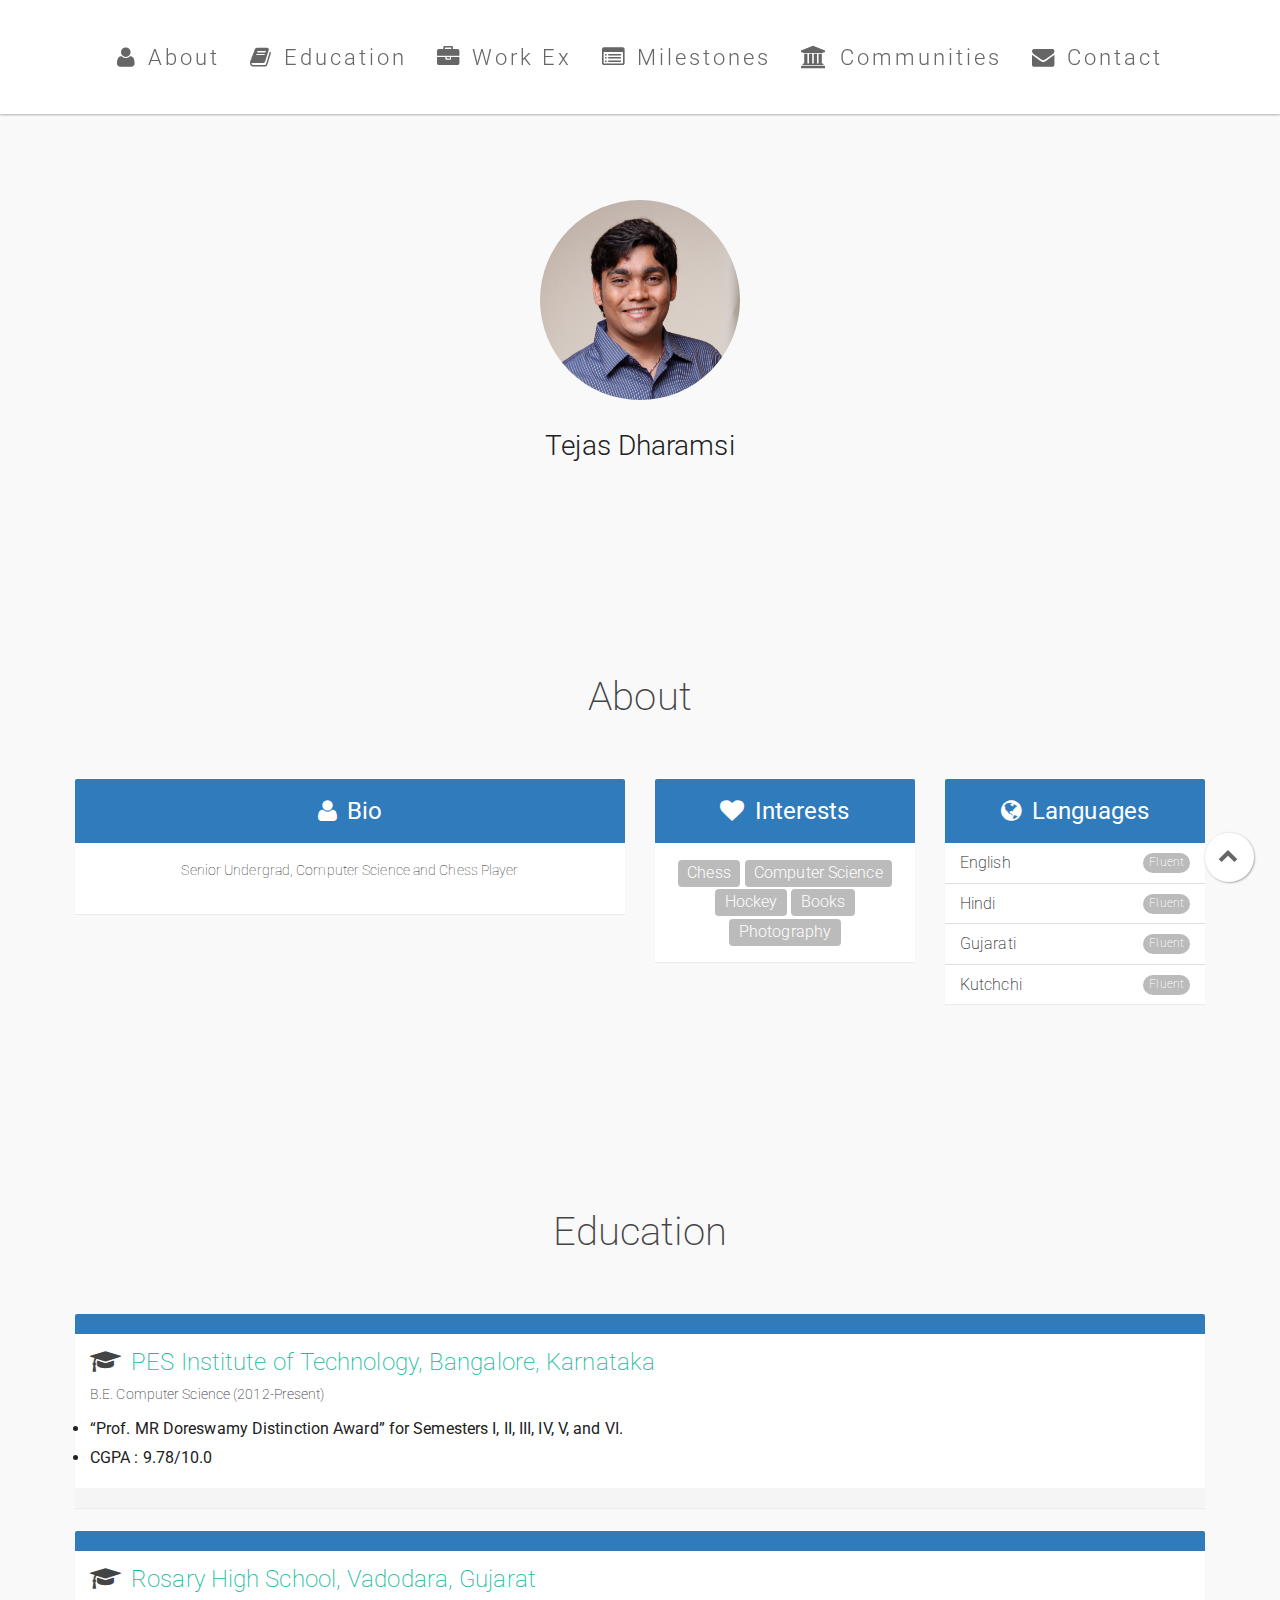
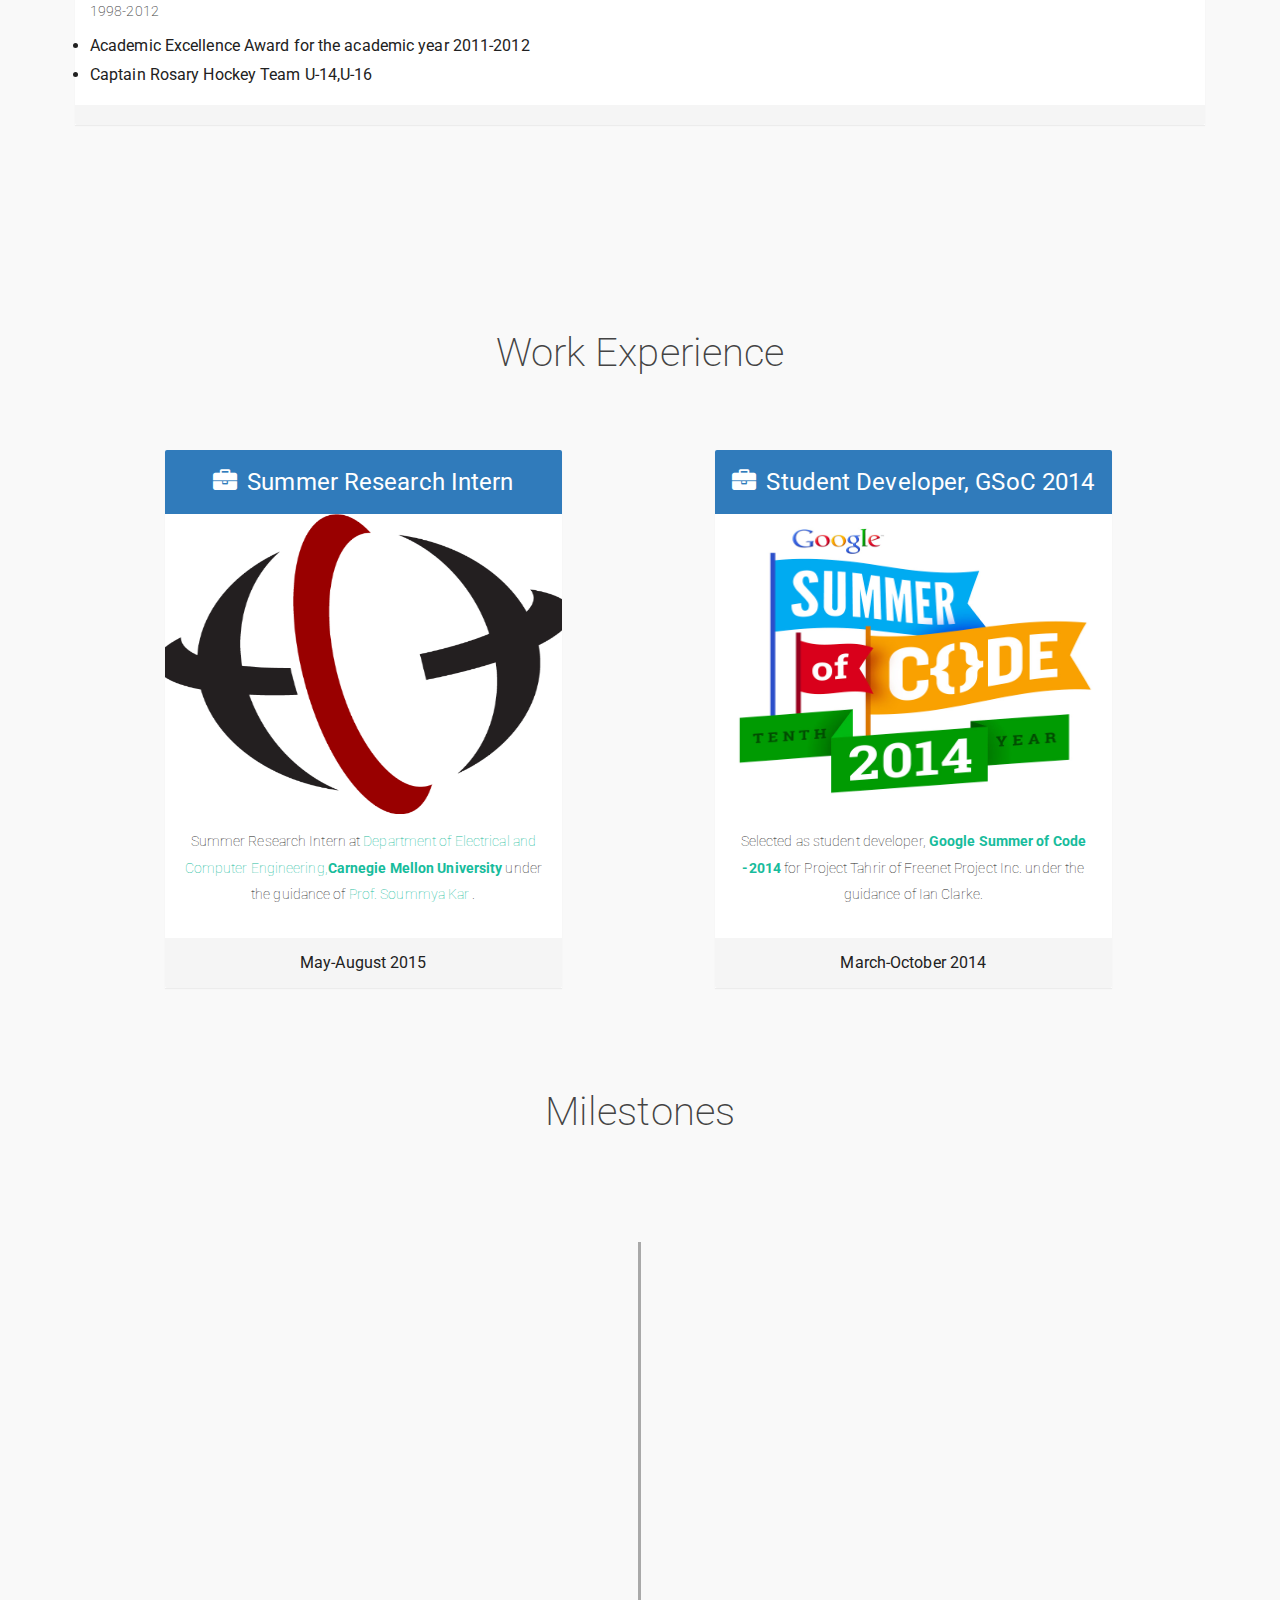
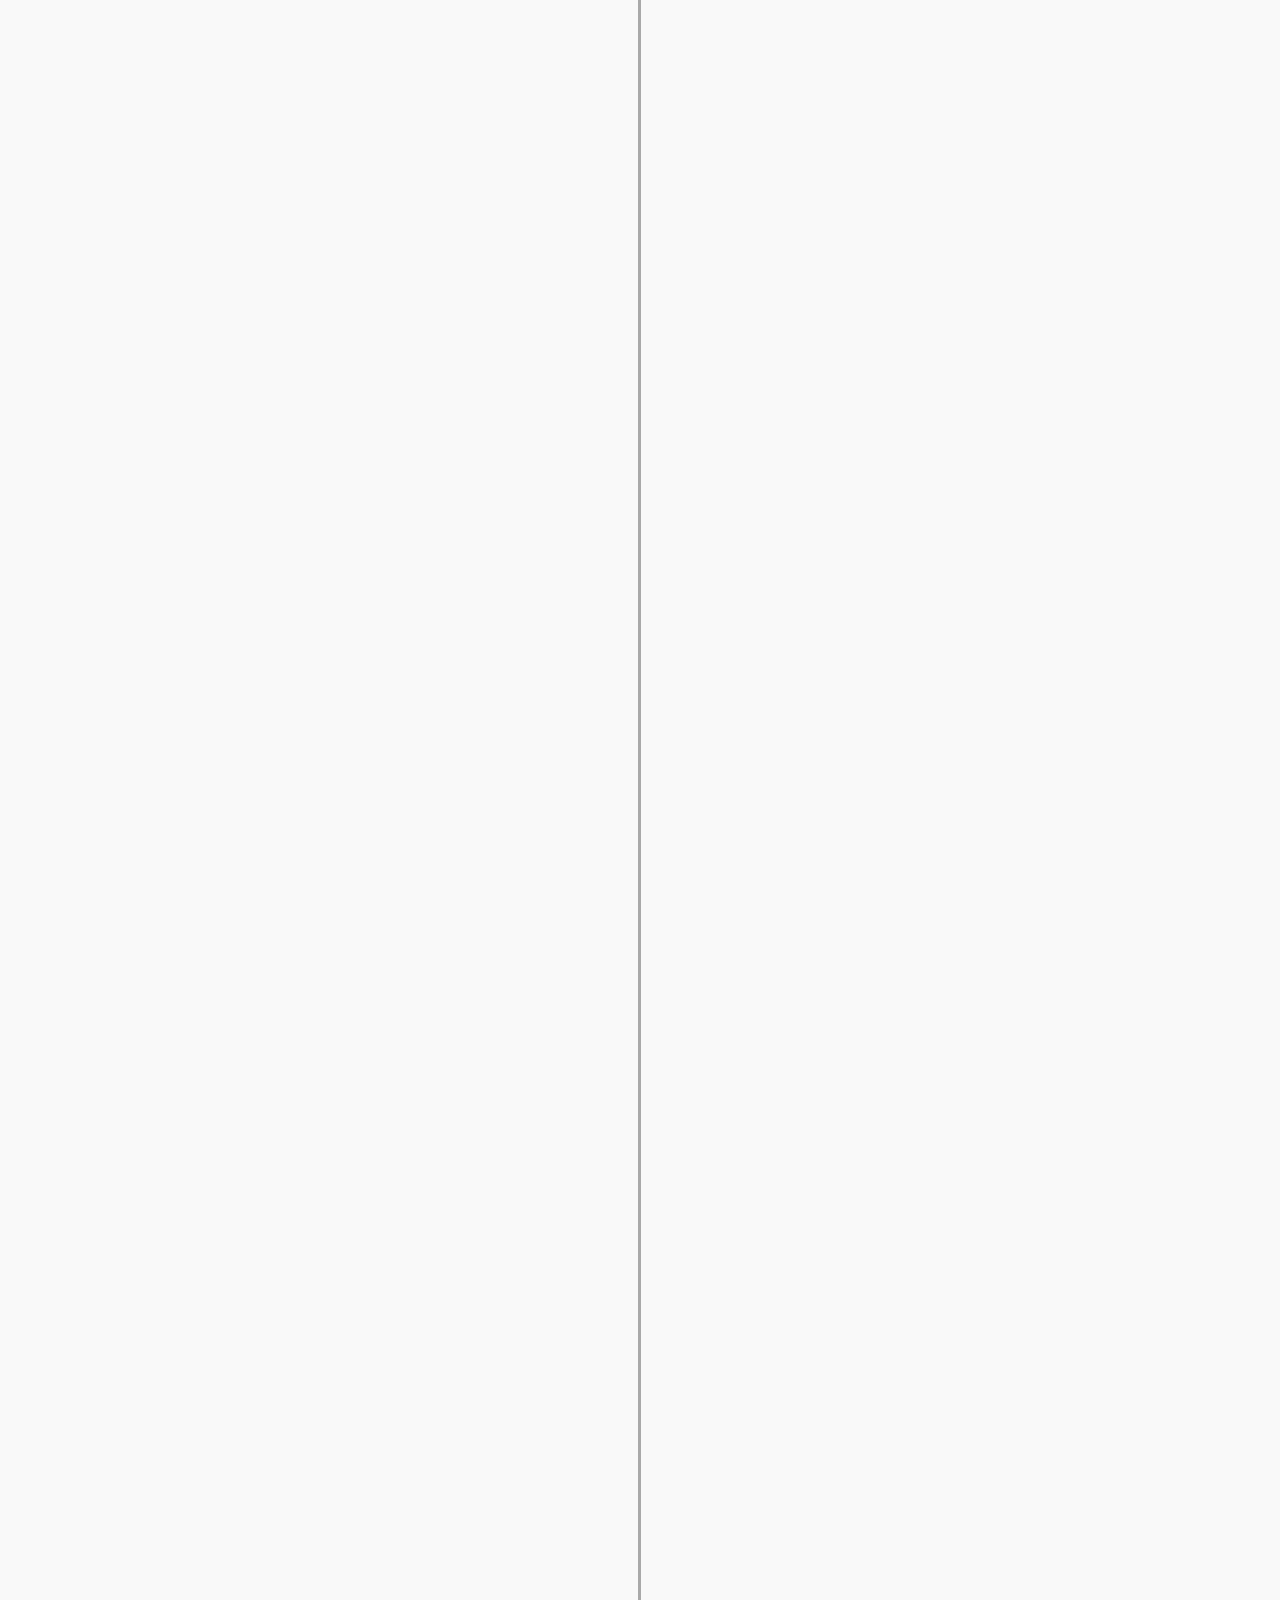
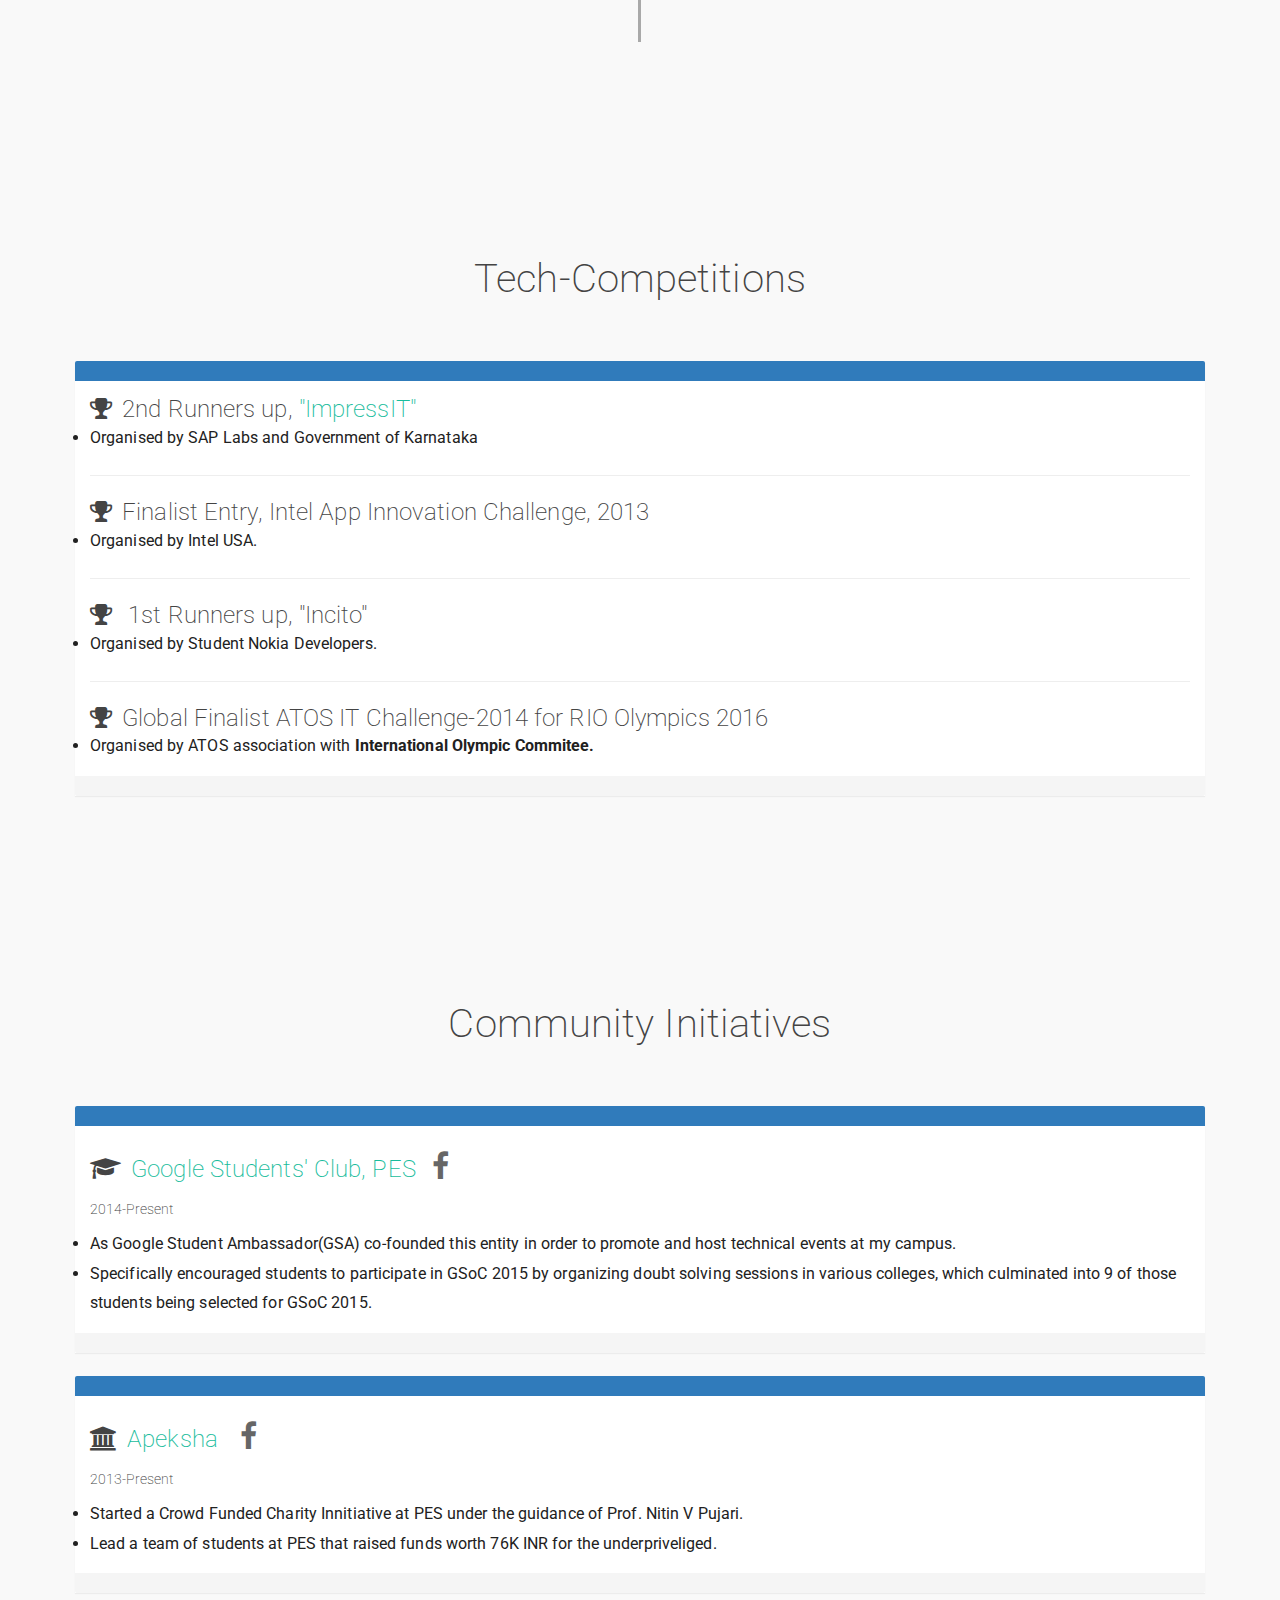
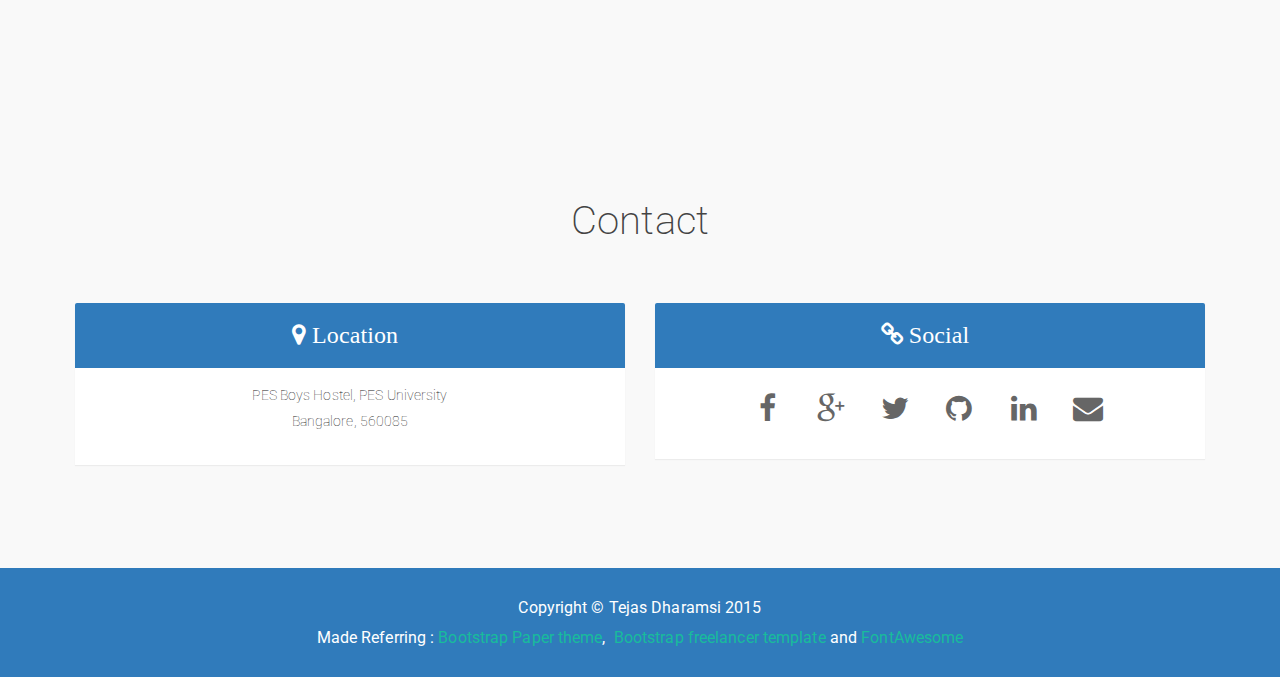
==== index.html @ eebc5417 "update" ====
<!DOCTYPE html>
<html lang="en">

    <head>

        <meta charset="utf-8">
        <meta http-equiv="X-UA-Compatible" content="IE=edge">
        <meta name="viewport" content="width=device-width, initial-scale=1">
        <meta name="description" content="Personal Website">
        <meta name="author" content="Tejas Dharamsi">

        <title>Tejas Dharamsi</title>

        <link href="css/bootstrap.min.css" rel="stylesheet">

        <!-- Custom CSS -->
        <link href="css/resumee.css" rel="stylesheet">
        <link href="css/circle.css" rel="stylesheet">
        <link href="css/style.css" rel="stylesheet">

        <!-- Custom Fonts -->
        <link href="font-awesome/css/font-awesome.min.css" rel="stylesheet" type="text/css">

        <script src="js/modernizr.js"></script> <!-- Modernizr -->
        <style>
        img:hover{
        border: #0088ff solid 2px;
        }
        
        </style>

    </head>

    <body id="page-top" class="index">

        <!-- Navigation -->
        <nav class="navbar navbar-default navbar-fixed-top center">
            <div class="container" >
                <!-- Brand and toggle get grouped for better mobile display -->
                <div class="navbar-header page-scroll">
                    <a class="navbar-brand hidden-lg hidden-md hidden-sm" href="#page-top">Tejas Dharamsi</a>
                    <button type="button" class="navbar-toggle" data-toggle="collapse" data-target="#bs-example-navbar-collapse-1">
                        <span class="sr-only">Toggle navigation</span>
                        <span class="icon-bar"></span>
                        <span class="icon-bar"></span>
                        <span class="icon-bar"></span>
                    </button>
                </div>

                <!-- Collect the nav links, forms, and other content for toggling -->
                <div class="collapse navbar-collapse" id="bs-example-navbar-collapse-1">
                    <ul class="nav navbar-nav ">
                        <li class="hidden">
                            <a href="#page-top"></a>
                        </li>
                        <li class="page-scroll">
                            <a href="#about"><i class="fa fa-user"></i>About</a>
                        </li>
                        <li class="page-scroll">
                            <a href="#education"><i class="fa fa-book"></i>Education</a>
                        </li>
                        <li class="page-scroll">
                            <a href="#portfolio"><i class="fa fa-briefcase"></i>Work Ex</a>
                        </li>
                        <li class="page-scroll">
                            <a href="#experience"><i class="fa fa-list-alt"></i>Milestones</a>
                        </li>
                        <li class="page-scroll">
                            <a href="#com"><i class="fa fa-university"></i>Communities</a>
                        </li>
                        <li class="page-scroll">
                            <a href="#contact"><i class="fa fa-envelope"></i>Contact</a>
                        </li>
                    </ul>
                </div>
                <!-- /.navbar-collapse -->
            </div>
            <!-- /.container-fluid -->
        </nav>

        <!-- Header -->
        <header>
            <div class="container">
                <div class="row">
                    <div class="col-lg-12">
                        <img class="img-responsive circular"   src="img/tejas.jpg" alt="">
                        <div class="intro-text">
                            <span class="skills">Tejas Dharamsi</span>
                        </div>
                        <!--<a href="#" class="btn btn-success"><i class="fa fa-download"></i>   Download CV</a>-->

                    </div>
                </div>
            </div>
        </header>


        <!-- About Section -->
        <section class="grey" id="about">
            <div class="container">
                <div class="row">
                    <div class="col-lg-12 text-center">
                        <h3> About</h3>
                        <hr class="points"/>
                    </div>
                </div>
                <div class="row">
                    <div class="col-lg-6 col-md-6 col-sm-6 col-xs-12 text-center">
                        <div class="panel panel-standard">
                            <div class="panel-heading">
                                <i class="fa fa-user"></i>Bio
                            </div>
                            <div class="panel-body">
                                <p>Senior Undergrad, Computer Science and Chess Player</p>
                            </div>

                        </div>
                    </div>
                    <div class="col-lg-3 col-md-6 col-sm-6 col-xs-12 text-center">
                        <div class="panel panel-standard">
                            <div class="panel-heading">
                                <i class="fa fa-heart"></i>Interests
                            </div>
                            <div class="panel-body">
                                <span class="label label-default">Chess</span>
                                <span class="label label-default">Computer Science</span>
                                <span class="label label-default">Hockey</span>
                                <span class="label label-default">Books</span>
                                <span class="label label-default">Photography</span>
                            </div>
                        </div>
                    </div>
                    <div class="col-lg-3 col-md-6 col-sm-6 col-xs-12">
                        <div class="panel panel-standard">
                            <div class="panel-heading text-center">
                                <i class="fa fa-globe"></i>Languages
                            </div>
                            <ul class="list-group">
                                <li class="list-group-item">
                                    <span >English</span>
                                    <span class="badge">Fluent</span>
                                </li>
                                <li class="list-group-item">
                                    <span >Hindi</span>
                                    <span class="badge">Fluent</span>

                                </li>
                                <li class="list-group-item">
                                    <span >Gujarati</span>
                                    <span class="badge">Fluent</span>

                                </li>
                                <li class="list-group-item">
                                    <span >Kutchchi</span>
                                    <span class="badge">Fluent</span>

                                </li>
                            </ul>
                        </div>


                    </div>
                </div>
            </div>
        </section>

        <section class="grey" id="education">
            <div class="container">
                <div class="row">
                    <div class="col-lg-12 text-center">
                        <h3> Education</h3>
                        <hr class="points"/>
                    </div>
                </div>
                <div class="row">
                    <div class="col-lg-12 ">
                        <div class="panel panel-standard">
                            <div class="panel-heading">
                            </div>
                            <div class="panel-body">
                                <h2><i class="fa fa-graduation-cap"></i><a href="pes.edu">PES Institute of Technology, Bangalore, Karnataka</a></h2>
                                <h6>B.E. Computer Science (2012-Present)</h6>
                                <li>“Prof. MR Doreswamy Distinction Award” for Semesters I, II, III, IV, V, and VI.</li>

                                <li>CGPA : 9.78/10.0</l1>

                            </div>
                            <div class="panel-footer">
                                
                            </div>
                
                        </div>
                        <div class="panel panel-standard">
                            <div class="panel-heading">
                            </div>
                            <div class="panel-body">
                                <h2><i class="fa fa-graduation-cap"></i><a>Rosary High School, Vadodara, Gujarat</a></h2>
                                <h6>1998-2012</h6>
                                <li>Academic Excellence Award for the academic year 2011-2012</li>
                                <li>Captain Rosary Hockey Team U-14,U-16</li>
                            </div>
                            <div class="panel-footer">
                                
                            </div>
                        </div>
                        
                    </div>
                </div>
            </div>
        </section>

        <section id="portfolio" class="grey">
            <div class="container">
                <div class="row">
                    <div class="col-lg-12 text-center">
                        <h3> Work Experience</h3>
                        <hr class="points"/>
                    </div>
                </div>
                <div class="row">
                    <div class="col-lg-4 col-md-6 col-sm-6 col-xs-12 text-center" style="position:absolute;left:150px;top:2050px">
                        <div class="panel panel-standard">
                            <div class="panel-heading">
                                <i class="fa fa-briefcase icon"></i>Summer Research Intern
                            </div>
                            <a href="docs/cmu.pdf">
                            <img src="img/cmu.png" style="width:100%;height:300px;"class="img-responsive" alt=""></a>
                            <div class="panel-body">
                                <p>Summer Research Intern at <a href="https://www.ece.cmu.edu">Department of Electrical and Computer Engineering,<b>Carnegie Mellon University</a></b> under the guidance of <a href="http://users.ece.cmu.edu/~soummyak/"> Prof. Soummya Kar </a> .</p>
                            </div>
                            <div class="panel-footer">
                                May-August 2015
                            </div>
                        </div>
                    </div>
                    <div class="col-lg-4 col-md-6 col-sm-6 col-xs-12 text-center" style="position:absolute;left:700px;top:2050px">
                        <div class="panel panel-standard">
                            <div class="panel-heading">
                                <i class="fa fa-briefcase icon"></i>Student Developer, GSoC 2014
                            </div>
                            <a href="https://www.google-melange.com/gsoc/org2/google/gsoc2014/freenet">
                            <img src="img/gsoc.jpg" style="width:100%;height:300px" class="img-responsive" alt=""></a>
                            <div class="panel-body">
                                <p>Selected as student developer, <a href="https://www.google-melange.com"><b>Google Summer of Code -2014</b></a> for Project Tahrir of Freenet Project Inc. under the guidance of Ian Clarke.</p>
                            </div>
                            <div class="panel-footer">
                                March-October 2014
                            </div>

                        </div>
                    </div>
                    
                </div>
            </div>
        </section>
        <br><br><br><br><br><br><br>
        <br><br><br><br><br><br><br><br><br>

        <!-- Portfolio Grid Section -->
        <section id="experience" >
            <div class="container">

                <div class="row">
                    <div class="col-lg-12 text-center">
                        <h3> Milestones</h3>
                        <hr class="points"/>
                    </div>
                </div>
                <div class="row">
                    <div id="cd-timeline"  class="cd-container grey">
                        <div class="cd-timeline-block">
                            <div class="cd-timeline-img cd-img">
                                <i class="fa fa-list-alt icon"></i>
                                <!--<img src="img/cd-icon-picture.svg" alt="Picture">-->
                            </div> <!-- cd-timeline-img -->

                            <div class="cd-timeline-content">
                                <h2><i class="fa fa-caret-square-o-right"></i>Born</h2>
                                <p> Son of Anita and Jay Dharamsi.
                                
                                <span class="cd-date">March 30th 1994</span>
                            </div> <!-- cd-timeline-content -->
                        </div> 
                        <div class="cd-timeline-block">
                            <div class="cd-timeline-img cd-img">
                                <i class="fa fa-list-alt icon"></i>
                            </div> <!-- cd-timeline-img -->
                            <div class="cd-timeline-content">
                                <h2><i class="fa fa-trophy"></i>First Scholarship</h2>
                                <span>Sports Authority of India</span>
                                <p>Contributions to Vadodara district and Gujarat State's Hockey (U-14 Teams)</p>
                                <span class="cd-date">Oct 30th 2007</span>
                            </div> <!-- cd-timeline-content -->
                        </div> 
                        <!-- cd-timeline-block -->
                        <div class="cd-timeline-block">
                            <div class="cd-timeline-img cd-img">
                                <i class="fa fa-list-alt icon"></i>
                            </div> <!-- cd-timeline-img -->
                            <div class="cd-timeline-content">
                                <h2><i class="fa fa-trophy"></i>Contribution to my state</h2>
                                <span>Sports Authority of Gujarat</span>
                                <p>Part of Gujarat State's <b>Guinness Book of World Record</b>(maximum number of chess players at a time) as a Master Chess Player playing 40 others simultaneously.</p>
                                <span class="cd-date">Dec 24th 2010</span>
                            </div> <!-- cd-timeline-content -->
                        </div> 
                        <div class="cd-timeline-block">
                            <div class="cd-timeline-img cd-img">
                                <i class="fa fa-list-alt icon"></i>
                            </div> <!-- cd-timeline-img -->
                            <div class="cd-timeline-content">
                                <h2><i class="fa fa-trophy"></i>Academic Excellence Award</h2>
                                <span>Rosary High School, Vadodara, Gujarat</span>
                                <p>Gujarat State High Secondary Education Board: 12th Grade Examinations result :99.87 Percentile</p>
                                <span class="cd-date">Nov 12th 2012</span>
                            </div> <!-- cd-timeline-content -->
                        </div>
                        <div class="cd-timeline-block">
                            <div class="cd-timeline-img cd-img">
                                <i class="fa fa-list-alt icon"></i>
                            </div> <!-- cd-timeline-img -->
                            <div class="cd-timeline-content">
                                <a href="#portfolio"><h2><i class="fa fa-gamepad"></i>International Chess Rating</h2> </a>
                                <span>World Chess Federation -FIDE</span>
                                <p> Become International rated chess <a href="http://ratings.fide.com/card.phtml?event=25046985">player</a> affiliated with World Chess Federation -FIDE</p>
                                <span class="cd-date">Aug 1st 2013</span>
                            </div> <!-- cd-timeline-content -->
                        </div> 
                        <div class="cd-timeline-block">
                            <div class="cd-timeline-img cd-img">
                                <i class="fa fa-list-alt icon"></i>
                            </div> <!-- cd-timeline-img -->
                            <div class="cd-timeline-content">
                                <a href="#portfolio"><h2><i class="fa fa-google"></i><a>Google Summer of Code-2014</a> <i class="fa fa-angle-double-up"></i></h2> </a>
                                <span>Google Open Source</span>
                                
                                <span class="cd-date">Mar-Oct 2014</span>
                            </div> <!-- cd-timeline-content -->
                        </div> 
                        <div class="cd-timeline-block">
                            <div class="cd-timeline-img cd-img">
                                <i class="fa fa-list-alt icon"></i>
                            </div> <!-- cd-timeline-img -->
                            <div class="cd-timeline-content">
                                <h2><i class="fa fa-google"></i>Google Student Ambassador</i></h2> 
                                <span>Google India</span>
                                <p> Inducted into Google Student Ambassador Program- India</p>
                                <span class="cd-date">Aug 2014- Present</span>
                            </div> <!-- cd-timeline-content -->
                        </div>
                        <div class="cd-timeline-block">
                            <div class="cd-timeline-img cd-img">
                                <i class="fa fa-list-alt icon"></i>
                            </div> <!-- cd-timeline-img -->
                            <div class="cd-timeline-content">
                                <h2><i class="fa fa-google"></i>GSoC ReUnion 2014</i></h2> 
                                <span></span>
                                <p> Invited by Google Open Source for GSoC ReUnion, 10th aniversary celebration of Google Summer of Code  held in California, USA. </p>
                                <span class="cd-date">October 2014</span>
                            </div> <!-- cd-timeline-content -->
                        </div><!-- cd-timeline-block -->
                        <div class="cd-timeline-block">
                            <div class="cd-timeline-img cd-img">
                                <i class="fa fa-list-alt icon"></i>
                            </div> <!-- cd-timeline-img -->
                            <div class="cd-timeline-content">
                                <a href="#portfolio"><h2><i class="fa fa-university"></i><a>Summer Research Intern </a><i class="fa fa-angle-double-up"></i></h2> </a>
                                <span>Carnegie Mellon Univeristy</span>
                                
                                <span class="cd-date">May-Aug 2015</span>
                            </div> <!-- cd-timeline-content -->
                        </div>  <!-- cd-timeline-block -->
                    </div>
                </div>
            </div>
        </section> <!-- cd-timeline -->


        
        <section class="grey" id="com">
            <div class="container">
                <div class="row">
                    <div class="col-lg-12 text-center">
                        <h3> Tech-Competitions</h3>
                        <hr class="points"/>
                    </div>
                </div>
                <div class="row">
                    <div class="col-lg-12 ">
                        <div class="panel panel-standard">
                            <div class="panel-heading">
                            </div>
                            <div class="panel-body">
                                <span><h2><i class="fa fa-trophy"></i>2nd Runners up, <a href="http://www.bangaloreite.biz/ImpressIT/news.php">"ImpressIT"</a></h2><li> Organised by SAP Labs and Government of Karnataka </li></span><hr>

                                <span><h2><i class="fa fa-trophy"></i>Finalist Entry, Intel App Innovation Challenge, 2013</h2><li>  Organised by Intel USA.</span><hr>

                                <span><h2><i class="fa fa-trophy"> </i> 1st Runners up, "Incito"</h2><li>Organised by Student Nokia Developers.</li></span><hr>

                                <span><h2><i class="fa fa-trophy"></i>Global Finalist ATOS IT Challenge-2014 for RIO Olympics 2016</h2> <li>Organised by ATOS association with <b>International Olympic Commitee.</b> </li></span>


                            </div>
                            <div class="panel-footer">
                                
                            </div>
                
                        
                    </div>
                </div>
            </div>
        </section>
        <!--Skill Section-->
        

        <!--Education Section-->
        

        <section class="grey" id="com">
            <div class="container">
                <div class="row">
                    <div class="col-lg-12 text-center">
                        <h3> Community Initiatives</h3>
                        <hr class="points"/>
                    </div>
                </div>
                <div class="row">
                    <div class="col-lg-12 ">
                        <div class="panel panel-standard">
                            <div class="panel-heading">
                            </div>
                            <div class="panel-body">
                                <h2 style="display:inline;"><i class="fa fa-graduation-cap"></i><a href="docs/gsa.pdf">Google Students' Club, PES</a><a href="https://www.facebook.com/Google-Students-Club-PES-909546275726271/?fref=ts" class="btn-social btn-default"><i class="fa fa-facebook"></i></a></h2>
                                <h6>2014-Present</h6>
                                <li>As Google Student Ambassador(GSA) co-founded this entity in order to promote and host technical events at my campus.</li>

                                <li>Specifically encouraged students to participate in GSoC 2015 by organizing doubt solving sessions in various colleges, which culminated into 9 of those students being selected for GSoC 2015. </l1>

                            </div>
                            <div class="panel-footer">
                                
                            </div>
                
                        </div>
                        <div class="panel panel-standard">
                            <div class="panel-heading">
                            </div>
                            <div class="panel-body">
                                <h2 style="display:inline;"><i class="fa fa-university"></i><a href="docs/ap.pdf">Apeksha </a><a href="https://www.facebook.com/ApekshaPesit/?fref=ts" class="btn-social btn-default"><i class="fa fa-facebook"></i></a></h2>
                                <h6>2013-Present</h6>
                                <li>Started a Crowd Funded Charity Innitiative at PES under the guidance of Prof. Nitin V Pujari.</li>
                                <li>Lead a team of students at PES that raised funds worth 76K INR for the underpriveliged.</li>
                                
                            </div>
                            <div class="panel-footer">
                                
                            </div>
                            
                        </div>
                        
                    </div>
                </div>
            </div>
        </section>


        <!-- Contact Section -->
        <section id="contact">
            <div class="container">
                <div class="row">
                    <div class="col-lg-12 text-center">
                        <h3> Contact</h3>
                        <hr class="points"/>
                    </div>
                </div>
                <div class="row">
                    <div class="col-lg-6 col-md-6 text-center">
                        <div class="panel panel-standard text-center">
                            <div class="panel-heading">
                                <i class="fa fa-map-marker "> Location</i>
                            </div>
                            <div class="panel-body">
                                <p>PES Boys Hostel, PES University<br>Bangalore, 560085</p>
                            </div>
                        </div>
                    </div>
                    <div class="col-lg-6 col-md-6  text-center">
                        <div class="panel panel-standard">
                            <div class="panel-heading">
                                <i class="fa fa-chain "> Social</i>
                            </div>
                            <div class="panel-body ">
                                <ul class="list-inline">
                                    <li><a href="https://www.facebook.com/tejasdharamsi" class="btn-social btn-default"><i class="fa fa-facebook"></i></a></li>
                                    <li><a href="https://plus.google.com/+TejasDharamsi/" class="btn-social btn-default"><i class="fa fa-google-plus"></i></a></li>
                                    <li><a href="https://twitter.com/DharamsiTejas" class="btn-social btn-default"><i class="fa fa-twitter"></i></a></li>
                                    <li><a href="https://github.com/Dharamsitejas" class="btn-social btn-default"><i class="fa fa-github"></i></a></li>
                                    <li><a href="https://in.linkedin.com/in/tejasdharamsi" class="btn-social btn-default"><i class="fa fa-linkedin"></i></a></li>
                                    <li><a href="mailto:tejas.dharamsi@gmail.com" class="btn-social btn-default"><i class="fa fa-envelope"></i></a></li>
                                </ul>
                            </div>
                        </div>
                    </div>
                </div>
            </div>
        </section>

        <!-- Footer -->
        <footer class="text-center">
            <div class="footer-below">
                <div class="container">
                    <div class="row">
                        <div class="col-lg-12">
                            Copyright &copy; Tejas Dharamsi 2015
                        </div>
                        <div>
                            Made Referring : <a href="http://bootswatch.com/paper/">Bootstrap Paper theme</a>, &nbsp;<a href="http://startbootstrap.com/template-overviews/freelancer/">Bootstrap freelancer template</a> and <a href="http://fontawesome.io/">FontAwesome</a> 
                    </div>
                </div>
            </div>
        </footer>

        <!-- Scroll to Top Button -->
        <div class="scroll-top page-scroll">
            <a class="btn btn-default" href="#page-top">
                <i style="margin-left: -3px;margin-top: 6px;" class="fa fa-chevron-up"></i>
            </a>
        </div>


        <!-- jQuery -->
        <script src="js/jquery.js"></script>

        <!-- Bootstrap Core JavaScript -->
        <script src="js/bootstrap.min.js"></script>

        <!-- Plugin JavaScript -->
        <script src="js/jquery.easing.min.js"></script>
        <script src="js/classie.js"></script>
        <script src="js/cbpAnimatedHeader.js"></script>

        <!-- Contact Form JavaScript -->
        <script src="js/jqBootstrapValidation.js"></script>
        <script src="js/contact_me.js"></script>

        <!-- Custom Theme JavaScript -->
        <script src="js/resume.js"></script>
        <script src="js/main.js"></script> <!-- Resource jQuery -->
        <script>
            $(function () {
                $('progress').each(function () {
                    var max = $(this).val();
                    $(this).val(0).animate({value: max}, {duration: 2000, easing: 'easeOutCirc'});
                });
            });
        </script>
    </body>

</html>
---- css/resumee.css ----
/*!
 * Start Bootstrap - Freelancer Bootstrap Theme (http://pointstbootstrap.com)
 * Code licensed under the Apache License v2.0.
 * For details, see http://www.apache.org/licenses/LICENSE-2.0.
 */

body {
    overflow-x: hidden;
    font-family: "Roboto",FontAwesome;
    background: #f9f9f9;
    color: #212121;
    font-size: 16px;
}
.center{
    float: none;
    margin: auto;
}
p {
    font-size: 18px;
    font-weight: 100;
}

p.small {
    font-size: 16px;
}

a,
a:hover,
a:focus,
a:active,
a.active {
    outline: 0;
    color: #18bc9c;
}

h1,
h2,
h3,
h4,
h5,
h6 {
    font-family: "Roboto",FontAwesome;
    font-weight: 200;
}

section h3 {
    font-size: 40px;
}
.container{
    margin-right:auto;
    margin-left:auto;
    padding-left:20px;
    padding-right:20px
}
hr.points {
    margin: 30px auto 30px;
    padding: 0;
    max-width: 250px;
    border: none;
    /*border-top: solid 1px #212121;*/
    text-align: center;
}

hr.points:after {
    content: "•••";
    display: inline-block;
    position: relative;
    top: -1em;
    padding:0 0.5em 0 0.5em;
    font-family: FontAwesome;
    color: #212121;
    font-size: 1.5em;
}

hr.points.light {
    /*border-color: #fff;*/
}

hr.points.light:after {
    color: #fff;
    background-color: #307bbb;
}

hr.points.primary {
    border-color: #2c3e50;
}

hr.points.primary:after {
    color: #2c3e50;
    background-color: #fff;
}

.img-centered {
    margin: 0 auto;
}

header {
    text-align: center;
    color: #212121;
    /*background: #307bbb;*/
    background:  #f9f9f9;
}

header .container {
    padding-top: 100px;
    padding-bottom: 50px;
}

header img {
    display: block;
    margin: 0 auto 20px;
}

header .intro-text .name {
    display: block;
    text-transform: uppercase;
    font-family: "Roboto";
    font-size: 2em;
    font-weight: 700;
}

header .intro-text .skills {
    font-size: 1.25em;
    font-weight: 300;
    color: #212121;
}

@media(min-width:768px) {
    header .container {
        padding-top: 200px;
        padding-bottom: 100px;
    }

    header .intro-text .name {
        font-size: 4.75em;
    }

    header .intro-text .skills {
        font-size: 1.75em;
    }
}

@media(min-width:768px) {
    .navbar-fixed-top {
        padding: 25px 0;
        -webkit-transition: padding .3s;
        -moz-transition: padding .3s;
        transition: padding .3s;
    }

    .navbar-fixed-top .navbar-brand {
        font-size: 2em;
        -webkit-transition: all .3s;
        -moz-transition: all .3s;
        transition: all .3s;
    }

    .navbar-fixed-top.navbar-shrink {
        padding: 10px 0;
    }

    .navbar-fixed-top.navbar-shrink .navbar-brand {
        font-size: 1.5em;
    }
}

.navbar {
    /*text-transform: uppercase;*/
    font-family: "Roboto",FontAwesome;
    font-size: 1.4em;
    font-weight: 300;
    border-bottom: 1px solid black;

}

.navbar a:focus {
    outline: 0;
}

.navbar .navbar-nav {
    letter-spacing: 3px;
}

.navbar .navbar-nav li a:focus {
    outline: 0;
}

.navbar-default,
.navbar-inverse {
    border: 0;
}

.navbar-nav {
    margin: 10.25px -15px;
}
.navbar-nav > li > a {
    padding-top: 10px;
    padding-bottom: 10px;
    line-height: 23px;
}
@media (max-width: 767px) {
    .navbar-nav .open .dropdown-menu {
        position: static;
        float: none;
        width: auto;
        margin-top: 0;
        background-color: transparent;
        border: 0;
        -webkit-box-shadow: none;
        box-shadow: none;
    }
    .navbar-nav .open .dropdown-menu > li > a,
    .navbar-nav .open .dropdown-menu .dropdown-header {
        padding: 5px 15px 5px 25px;
    }
    .navbar-nav .open .dropdown-menu > li > a {
        line-height: 23px;
    }
    .navbar-nav .open .dropdown-menu > li > a:hover,
    .navbar-nav .open .dropdown-menu > li > a:focus {
        background-image: none;
    }
}
@media (min-width: 768px) {
    .navbar-nav {
        float: left;
        margin: 0;
    }
    .navbar-nav > li {
        float: left;
    }
    .navbar-nav > li > a {
        padding-top: 20.5px;
        padding-bottom: 20.5px;
    }
}

section {
    padding: 80px 0;
}

section h2 {
    margin: 0;
    /* font-size: 3em; */
}

section.grey {
    color: #212121;
    background:  #f9f9f9
}
section.success {
    color: #fff;
    background: #307bbb;
}

@media(max-width:767px) {
    section {
        padding: 75px 0;
    }

    section.first {
        padding-top: 75px;
    }
}

#cd-timeline .portfolio-item {
    right: 0;
    margin: 0 0 15px;
}

#cd-timeline .portfolio-item .portfolio-link {
    display: block;
    position: relative;
    margin: 0 auto;
    max-width: 400px;
}

#cd-timeline .portfolio-item .portfolio-link .caption {
    position: absolute;
    width: 100%;
    height: 100%;
    opacity: 0;
    background: rgba(24,188,156,.9);
    -webkit-transition: all ease .5s;
    -moz-transition: all ease .5s;
    transition: all ease .5s;
}

#cd-timeline .portfolio-item .portfolio-link .caption:hover {
    opacity: 1;
}

#cd-timeline .portfolio-item .portfolio-link .caption .caption-content {
    position: absolute;
    top: 50%;
    width: 100%;
    height: 20px;
    margin-top: -12px;
    text-align: center;
    font-size: 20px;
    color: #fff;
}

#cd-timeline .portfolio-item .portfolio-link .caption .caption-content i {
    margin-top: -12px;
}

#cd-timeline .portfolio-item .portfolio-link .caption .caption-content h3,
#cd-timeline .portfolio-item .portfolio-link .caption .caption-content h4 {
    margin: 0;
}

#cd-timeline * {
    z-index: 2;
}

@media(min-width:767px) {
    #cd-timeline .portfolio-item {
        margin: 0 0 30px;
    }
}
.btn-default{
    -webkit-background-size:200% 200%;
    background-size:200%;
    background-position:50%
}
.btn-default:hover,.btn-default:active:hover,.btn-default:focus{
    background-color:#307bbb;
    color: white;
}
.btn-default:active{
    background-color:red;
    background-image:-webkit-radial-gradient(circle, #307bbb 10%, #fff 11%);
    background-image:-o-radial-gradient(circle, #307bbb 10%, #fff 11%);
    background-image:radial-gradient(circle, #307bbb 10%, #fff 11%);
    background-repeat:no-repeat;
    -webkit-background-size:1000% 1000%;
    background-size:1000%;
    -webkit-box-shadow:2px 2px 2px rgba(0,0,0,0.3);
    box-shadow:2px 2px 2px rgba(0,0,0,0.3)
}
.btn-social {
    display: inline-block;
    width: 50px;
    height: 50px;
    padding-left: 10px;
    padding-top: 3px;
    border-radius: 100%;
    border : transparent;
    text-align: center;
    font-size: 30px;
    line-height: 45px;
}

.btn:focus,
.btn:active,
.btn.active {
    outline: 0;
}
footer {
    color: #fff;
}

footer h3 {
    margin-bottom: 30px;
}

footer .footer-above {
    padding-top: 50px;
    background-color: #307bbb;
}

footer .footer-col {
    margin-bottom: 50px;
}

footer .footer-below {
    padding: 25px 0;
    background-color: #307bbb;
}



.scroll-top {
    z-index: 1049;
    position: fixed;
    right: 2%;
    bottom: 2%;
    width: 50px;
    height: 50px;
}

.scroll-top .btn {
    width: 50px;
    height: 50px;
    border-radius: 100%;
    font-size: 20px;
    line-height: 28px;
}

.scroll-top .btn:focus {
    outline: 0;
}

///Bootstrap Panel

.panel{

}
.panel .panel-heading{
    font-size: 1.5em;
}
.panel .panel-body p{
    font-size: 0.9em;
}

.panel-standard {
    border-color: #2196f3;
}
.panel-standard > .panel-heading {
    color: #ffffff;
    background-color: #307bbb;
    border-color: #307bbb;
}
.panel-standard > .panel-heading + .panel-collapse > .panel-body {
    border-top-color: #307bbb;
}
.panel-standard > .panel-heading .badge {
    color: #2196f3;
    background-color: #ffffff;
    margin-top: 10px;
}
.panel-standard > .panel-footer + .panel-collapse > .panel-body {
    border-bottom-color: #307bbb;
}
#skills span.skill {
    top: -40px;
    left: 2%;
    position: relative;
    font-size: 1em;
    font-weight: 300;
    font-family: "Roboto";
    color: #fff;
}

progress {
    background-color: #f3f3f3;
    border: 0;
    height: 2em;
    width: 100%;
}

progress::-webkit-progress-bar {
    background-color: #e0eaf0;
}

progress::-webkit-progress-value {
    background-color: #307bbb;
}

progress::-moz-progress-bar {
    background-color: #307bbb;
}

.fa{
    padding-right: 10px;
}

.label {
    font-size: 1em;
    font-family: "Roboto";
    font-weight: 300;
}
@media (min-width: 768px) {
    .navbar .navbar-nav {
        display: inline-block;
        float: none;
        vertical-align: top;
    }

    .navbar .navbar-collapse {
        text-align: center;
    }
}

.circular{
    width: 200px;
    height: 200px;
    border-radius: 150px;
    -webkit-border-radius: 150px;
    -moz-border-radius: 150px;
    /*    box-shadow: 0 0 8px rgba(0, 0, 0, .8);
        -webkit-box-shadow: 0 0 8px rgba(0, 0, 0, .8);
        -moz-box-shadow: 0 0 8px rgba(0, 0, 0, .8);*/
}
.list-group-item {
    position:relative;
    display:block;
    padding:5px 15px;
    margin-bottom:-1px;
    background-color:#ffffff;
    border:1px solid #dddddd
}
.list-group-item span{
    font-family: "Roboto";
    font-weight: 200;
}
.list-group-item>.badge{
    margin-top: 5px;
}
---- css/circle.css ----
/****************************************************************
 *
 * CSS Percentage Circle
 * Author: Andre Firchow
 *
*****************************************************************/
.rect-auto, .c100.p51 .slice, .c100.p52 .slice, .c100.p53 .slice, .c100.p54 .slice, .c100.p55 .slice, .c100.p56 .slice, .c100.p57 .slice, .c100.p58 .slice, .c100.p59 .slice, .c100.p60 .slice, .c100.p61 .slice, .c100.p62 .slice, .c100.p63 .slice, .c100.p64 .slice, .c100.p65 .slice, .c100.p66 .slice, .c100.p67 .slice, .c100.p68 .slice, .c100.p69 .slice, .c100.p70 .slice, .c100.p71 .slice, .c100.p72 .slice, .c100.p73 .slice, .c100.p74 .slice, .c100.p75 .slice, .c100.p76 .slice, .c100.p77 .slice, .c100.p78 .slice, .c100.p79 .slice, .c100.p80 .slice, .c100.p81 .slice, .c100.p82 .slice, .c100.p83 .slice, .c100.p84 .slice, .c100.p85 .slice, .c100.p86 .slice, .c100.p87 .slice, .c100.p88 .slice, .c100.p89 .slice, .c100.p90 .slice, .c100.p91 .slice, .c100.p92 .slice, .c100.p93 .slice, .c100.p94 .slice, .c100.p95 .slice, .c100.p96 .slice, .c100.p97 .slice, .c100.p98 .slice, .c100.p99 .slice, .c100.p100 .slice {
  clip: rect(auto, auto, auto, auto);
}

.pie, .c100 .bar, .c100.p51 .fill, .c100.p52 .fill, .c100.p53 .fill, .c100.p54 .fill, .c100.p55 .fill, .c100.p56 .fill, .c100.p57 .fill, .c100.p58 .fill, .c100.p59 .fill, .c100.p60 .fill, .c100.p61 .fill, .c100.p62 .fill, .c100.p63 .fill, .c100.p64 .fill, .c100.p65 .fill, .c100.p66 .fill, .c100.p67 .fill, .c100.p68 .fill, .c100.p69 .fill, .c100.p70 .fill, .c100.p71 .fill, .c100.p72 .fill, .c100.p73 .fill, .c100.p74 .fill, .c100.p75 .fill, .c100.p76 .fill, .c100.p77 .fill, .c100.p78 .fill, .c100.p79 .fill, .c100.p80 .fill, .c100.p81 .fill, .c100.p82 .fill, .c100.p83 .fill, .c100.p84 .fill, .c100.p85 .fill, .c100.p86 .fill, .c100.p87 .fill, .c100.p88 .fill, .c100.p89 .fill, .c100.p90 .fill, .c100.p91 .fill, .c100.p92 .fill, .c100.p93 .fill, .c100.p94 .fill, .c100.p95 .fill, .c100.p96 .fill, .c100.p97 .fill, .c100.p98 .fill, .c100.p99 .fill, .c100.p100 .fill {
  position: absolute;
  border: 0.08em solid #307bbb;
  width: 0.84em;
  height: 0.84em;
  clip: rect(0em, 0.5em, 1em, 0em);
  -webkit-border-radius: 50%;
  -moz-border-radius: 50%;
  -ms-border-radius: 50%;
  -o-border-radius: 50%;
  border-radius: 50%;
  -webkit-transform: rotate(0deg);
  -moz-transform: rotate(0deg);
  -ms-transform: rotate(0deg);
  -o-transform: rotate(0deg);
  transform: rotate(0deg);
}

.pie-fill, .c100.p51 .bar:after, .c100.p51 .fill, .c100.p52 .bar:after, .c100.p52 .fill, .c100.p53 .bar:after, .c100.p53 .fill, .c100.p54 .bar:after, .c100.p54 .fill, .c100.p55 .bar:after, .c100.p55 .fill, .c100.p56 .bar:after, .c100.p56 .fill, .c100.p57 .bar:after, .c100.p57 .fill, .c100.p58 .bar:after, .c100.p58 .fill, .c100.p59 .bar:after, .c100.p59 .fill, .c100.p60 .bar:after, .c100.p60 .fill, .c100.p61 .bar:after, .c100.p61 .fill, .c100.p62 .bar:after, .c100.p62 .fill, .c100.p63 .bar:after, .c100.p63 .fill, .c100.p64 .bar:after, .c100.p64 .fill, .c100.p65 .bar:after, .c100.p65 .fill, .c100.p66 .bar:after, .c100.p66 .fill, .c100.p67 .bar:after, .c100.p67 .fill, .c100.p68 .bar:after, .c100.p68 .fill, .c100.p69 .bar:after, .c100.p69 .fill, .c100.p70 .bar:after, .c100.p70 .fill, .c100.p71 .bar:after, .c100.p71 .fill, .c100.p72 .bar:after, .c100.p72 .fill, .c100.p73 .bar:after, .c100.p73 .fill, .c100.p74 .bar:after, .c100.p74 .fill, .c100.p75 .bar:after, .c100.p75 .fill, .c100.p76 .bar:after, .c100.p76 .fill, .c100.p77 .bar:after, .c100.p77 .fill, .c100.p78 .bar:after, .c100.p78 .fill, .c100.p79 .bar:after, .c100.p79 .fill, .c100.p80 .bar:after, .c100.p80 .fill, .c100.p81 .bar:after, .c100.p81 .fill, .c100.p82 .bar:after, .c100.p82 .fill, .c100.p83 .bar:after, .c100.p83 .fill, .c100.p84 .bar:after, .c100.p84 .fill, .c100.p85 .bar:after, .c100.p85 .fill, .c100.p86 .bar:after, .c100.p86 .fill, .c100.p87 .bar:after, .c100.p87 .fill, .c100.p88 .bar:after, .c100.p88 .fill, .c100.p89 .bar:after, .c100.p89 .fill, .c100.p90 .bar:after, .c100.p90 .fill, .c100.p91 .bar:after, .c100.p91 .fill, .c100.p92 .bar:after, .c100.p92 .fill, .c100.p93 .bar:after, .c100.p93 .fill, .c100.p94 .bar:after, .c100.p94 .fill, .c100.p95 .bar:after, .c100.p95 .fill, .c100.p96 .bar:after, .c100.p96 .fill, .c100.p97 .bar:after, .c100.p97 .fill, .c100.p98 .bar:after, .c100.p98 .fill, .c100.p99 .bar:after, .c100.p99 .fill, .c100.p100 .bar:after, .c100.p100 .fill {
  -webkit-transform: rotate(180deg);
  -moz-transform: rotate(180deg);
  -ms-transform: rotate(180deg);
  -o-transform: rotate(180deg);
  transform: rotate(180deg);
}

.c100 {
  position: relative;
  font-size: 120px;
  width: 1em;
  height: 1em;
  -webkit-border-radius: 50%;
  -moz-border-radius: 50%;
  -ms-border-radius: 50%;
  -o-border-radius: 50%;
  border-radius: 50%;
  float: left;
  margin: 0 0.1em 0.1em 0;
  background-color: #cccccc;
}
.c100 *, .c100 *:before, .c100 *:after {
  -webkit-box-sizing: content-box;
  -moz-box-sizing: content-box;
  box-sizing: content-box;
}
.c100.center {
  float: none;
  margin: 0 auto;
}
.c100.big {
  font-size: 240px;
}
.c100.small {
  font-size: 80px;
}
.c100 > span {
  position: absolute;
  width: 100%;
  z-index: 1;
  left: 0;
  top: 0;
  width: 5em;
  line-height: 5em;
  font-size: 0.2em;
  color: #cccccc;
  display: block;
  text-align: center;
  white-space: nowrap;
  -webkit-transition-property: all;
  -moz-transition-property: all;
  -o-transition-property: all;
  transition-property: all;
  -webkit-transition-duration: 0.2s;
  -moz-transition-duration: 0.2s;
  -o-transition-duration: 0.2s;
  transition-duration: 0.2s;
  -webkit-transition-timing-function: ease-out;
  -moz-transition-timing-function: ease-out;
  -o-transition-timing-function: ease-out;
  transition-timing-function: ease-out;
}
.c100:after {
  position: absolute;
  top: 0.08em;
  left: 0.08em;
  display: block;
  content: " ";
  -webkit-border-radius: 50%;
  -moz-border-radius: 50%;
  -ms-border-radius: 50%;
  -o-border-radius: 50%;
  border-radius: 50%;
  background-color: whitesmoke;
  width: 0.84em;
  height: 0.84em;
  -webkit-transition-property: all;
  -moz-transition-property: all;
  -o-transition-property: all;
  transition-property: all;
  -webkit-transition-duration: 0.2s;
  -moz-transition-duration: 0.2s;
  -o-transition-duration: 0.2s;
  transition-duration: 0.2s;
  -webkit-transition-timing-function: ease-in;
  -moz-transition-timing-function: ease-in;
  -o-transition-timing-function: ease-in;
  transition-timing-function: ease-in;
}
.c100 .slice {
  position: absolute;
  width: 1em;
  height: 1em;
  clip: rect(0em, 1em, 1em, 0.5em);
}
.c100.p1 .bar {
  -webkit-transform: rotate(3.6deg);
  -moz-transform: rotate(3.6deg);
  -ms-transform: rotate(3.6deg);
  -o-transform: rotate(3.6deg);
  transform: rotate(3.6deg);
}
.c100.p2 .bar {
  -webkit-transform: rotate(7.2deg);
  -moz-transform: rotate(7.2deg);
  -ms-transform: rotate(7.2deg);
  -o-transform: rotate(7.2deg);
  transform: rotate(7.2deg);
}
.c100.p3 .bar {
  -webkit-transform: rotate(10.8deg);
  -moz-transform: rotate(10.8deg);
  -ms-transform: rotate(10.8deg);
  -o-transform: rotate(10.8deg);
  transform: rotate(10.8deg);
}
.c100.p4 .bar {
  -webkit-transform: rotate(14.4deg);
  -moz-transform: rotate(14.4deg);
  -ms-transform: rotate(14.4deg);
  -o-transform: rotate(14.4deg);
  transform: rotate(14.4deg);
}
.c100.p5 .bar {
  -webkit-transform: rotate(18deg);
  -moz-transform: rotate(18deg);
  -ms-transform: rotate(18deg);
  -o-transform: rotate(18deg);
  transform: rotate(18deg);
}
.c100.p6 .bar {
  -webkit-transform: rotate(21.6deg);
  -moz-transform: rotate(21.6deg);
  -ms-transform: rotate(21.6deg);
  -o-transform: rotate(21.6deg);
  transform: rotate(21.6deg);
}
.c100.p7 .bar {
  -webkit-transform: rotate(25.2deg);
  -moz-transform: rotate(25.2deg);
  -ms-transform: rotate(25.2deg);
  -o-transform: rotate(25.2deg);
  transform: rotate(25.2deg);
}
.c100.p8 .bar {
  -webkit-transform: rotate(28.8deg);
  -moz-transform: rotate(28.8deg);
  -ms-transform: rotate(28.8deg);
  -o-transform: rotate(28.8deg);
  transform: rotate(28.8deg);
}
.c100.p9 .bar {
  -webkit-transform: rotate(32.4deg);
  -moz-transform: rotate(32.4deg);
  -ms-transform: rotate(32.4deg);
  -o-transform: rotate(32.4deg);
  transform: rotate(32.4deg);
}
.c100.p10 .bar {
  -webkit-transform: rotate(36deg);
  -moz-transform: rotate(36deg);
  -ms-transform: rotate(36deg);
  -o-transform: rotate(36deg);
  transform: rotate(36deg);
}
.c100.p11 .bar {
  -webkit-transform: rotate(39.6deg);
  -moz-transform: rotate(39.6deg);
  -ms-transform: rotate(39.6deg);
  -o-transform: rotate(39.6deg);
  transform: rotate(39.6deg);
}
.c100.p12 .bar {
  -webkit-transform: rotate(43.2deg);
  -moz-transform: rotate(43.2deg);
  -ms-transform: rotate(43.2deg);
  -o-transform: rotate(43.2deg);
  transform: rotate(43.2deg);
}
.c100.p13 .bar {
  -webkit-transform: rotate(46.8deg);
  -moz-transform: rotate(46.8deg);
  -ms-transform: rotate(46.8deg);
  -o-transform: rotate(46.8deg);
  transform: rotate(46.8deg);
}
.c100.p14 .bar {
  -webkit-transform: rotate(50.4deg);
  -moz-transform: rotate(50.4deg);
  -ms-transform: rotate(50.4deg);
  -o-transform: rotate(50.4deg);
  transform: rotate(50.4deg);
}
.c100.p15 .bar {
  -webkit-transform: rotate(54deg);
  -moz-transform: rotate(54deg);
  -ms-transform: rotate(54deg);
  -o-transform: rotate(54deg);
  transform: rotate(54deg);
}
.c100.p16 .bar {
  -webkit-transform: rotate(57.6deg);
  -moz-transform: rotate(57.6deg);
  -ms-transform: rotate(57.6deg);
  -o-transform: rotate(57.6deg);
  transform: rotate(57.6deg);
}
.c100.p17 .bar {
  -webkit-transform: rotate(61.2deg);
  -moz-transform: rotate(61.2deg);
  -ms-transform: rotate(61.2deg);
  -o-transform: rotate(61.2deg);
  transform: rotate(61.2deg);
}
.c100.p18 .bar {
  -webkit-transform: rotate(64.8deg);
  -moz-transform: rotate(64.8deg);
  -ms-transform: rotate(64.8deg);
  -o-transform: rotate(64.8deg);
  transform: rotate(64.8deg);
}
.c100.p19 .bar {
  -webkit-transform: rotate(68.4deg);
  -moz-transform: rotate(68.4deg);
  -ms-transform: rotate(68.4deg);
  -o-transform: rotate(68.4deg);
  transform: rotate(68.4deg);
}
.c100.p20 .bar {
  -webkit-transform: rotate(72deg);
  -moz-transform: rotate(72deg);
  -ms-transform: rotate(72deg);
  -o-transform: rotate(72deg);
  transform: rotate(72deg);
}
.c100.p21 .bar {
  -webkit-transform: rotate(75.6deg);
  -moz-transform: rotate(75.6deg);
  -ms-transform: rotate(75.6deg);
  -o-transform: rotate(75.6deg);
  transform: rotate(75.6deg);
}
.c100.p22 .bar {
  -webkit-transform: rotate(79.2deg);
  -moz-transform: rotate(79.2deg);
  -ms-transform: rotate(79.2deg);
  -o-transform: rotate(79.2deg);
  transform: rotate(79.2deg);
}
.c100.p23 .bar {
  -webkit-transform: rotate(82.8deg);
  -moz-transform: rotate(82.8deg);
  -ms-transform: rotate(82.8deg);
  -o-transform: rotate(82.8deg);
  transform: rotate(82.8deg);
}
.c100.p24 .bar {
  -webkit-transform: rotate(86.4deg);
  -moz-transform: rotate(86.4deg);
  -ms-transform: rotate(86.4deg);
  -o-transform: rotate(86.4deg);
  transform: rotate(86.4deg);
}
.c100.p25 .bar {
  -webkit-transform: rotate(90deg);
  -moz-transform: rotate(90deg);
  -ms-transform: rotate(90deg);
  -o-transform: rotate(90deg);
  transform: rotate(90deg);
}
.c100.p26 .bar {
  -webkit-transform: rotate(93.6deg);
  -moz-transform: rotate(93.6deg);
  -ms-transform: rotate(93.6deg);
  -o-transform: rotate(93.6deg);
  transform: rotate(93.6deg);
}
.c100.p27 .bar {
  -webkit-transform: rotate(97.2deg);
  -moz-transform: rotate(97.2deg);
  -ms-transform: rotate(97.2deg);
  -o-transform: rotate(97.2deg);
  transform: rotate(97.2deg);
}
.c100.p28 .bar {
  -webkit-transform: rotate(100.8deg);
  -moz-transform: rotate(100.8deg);
  -ms-transform: rotate(100.8deg);
  -o-transform: rotate(100.8deg);
  transform: rotate(100.8deg);
}
.c100.p29 .bar {
  -webkit-transform: rotate(104.4deg);
  -moz-transform: rotate(104.4deg);
  -ms-transform: rotate(104.4deg);
  -o-transform: rotate(104.4deg);
  transform: rotate(104.4deg);
}
.c100.p30 .bar {
  -webkit-transform: rotate(108deg);
  -moz-transform: rotate(108deg);
  -ms-transform: rotate(108deg);
  -o-transform: rotate(108deg);
  transform: rotate(108deg);
}
.c100.p31 .bar {
  -webkit-transform: rotate(111.6deg);
  -moz-transform: rotate(111.6deg);
  -ms-transform: rotate(111.6deg);
  -o-transform: rotate(111.6deg);
  transform: rotate(111.6deg);
}
.c100.p32 .bar {
  -webkit-transform: rotate(115.2deg);
  -moz-transform: rotate(115.2deg);
  -ms-transform: rotate(115.2deg);
  -o-transform: rotate(115.2deg);
  transform: rotate(115.2deg);
}
.c100.p33 .bar {
  -webkit-transform: rotate(118.8deg);
  -moz-transform: rotate(118.8deg);
  -ms-transform: rotate(118.8deg);
  -o-transform: rotate(118.8deg);
  transform: rotate(118.8deg);
}
.c100.p34 .bar {
  -webkit-transform: rotate(122.4deg);
  -moz-transform: rotate(122.4deg);
  -ms-transform: rotate(122.4deg);
  -o-transform: rotate(122.4deg);
  transform: rotate(122.4deg);
}
.c100.p35 .bar {
  -webkit-transform: rotate(126deg);
  -moz-transform: rotate(126deg);
  -ms-transform: rotate(126deg);
  -o-transform: rotate(126deg);
  transform: rotate(126deg);
}
.c100.p36 .bar {
  -webkit-transform: rotate(129.6deg);
  -moz-transform: rotate(129.6deg);
  -ms-transform: rotate(129.6deg);
  -o-transform: rotate(129.6deg);
  transform: rotate(129.6deg);
}
.c100.p37 .bar {
  -webkit-transform: rotate(133.2deg);
  -moz-transform: rotate(133.2deg);
  -ms-transform: rotate(133.2deg);
  -o-transform: rotate(133.2deg);
  transform: rotate(133.2deg);
}
.c100.p38 .bar {
  -webkit-transform: rotate(136.8deg);
  -moz-transform: rotate(136.8deg);
  -ms-transform: rotate(136.8deg);
  -o-transform: rotate(136.8deg);
  transform: rotate(136.8deg);
}
.c100.p39 .bar {
  -webkit-transform: rotate(140.4deg);
  -moz-transform: rotate(140.4deg);
  -ms-transform: rotate(140.4deg);
  -o-transform: rotate(140.4deg);
  transform: rotate(140.4deg);
}
.c100.p40 .bar {
  -webkit-transform: rotate(144deg);
  -moz-transform: rotate(144deg);
  -ms-transform: rotate(144deg);
  -o-transform: rotate(144deg);
  transform: rotate(144deg);
}
.c100.p41 .bar {
  -webkit-transform: rotate(147.6deg);
  -moz-transform: rotate(147.6deg);
  -ms-transform: rotate(147.6deg);
  -o-transform: rotate(147.6deg);
  transform: rotate(147.6deg);
}
.c100.p42 .bar {
  -webkit-transform: rotate(151.2deg);
  -moz-transform: rotate(151.2deg);
  -ms-transform: rotate(151.2deg);
  -o-transform: rotate(151.2deg);
  transform: rotate(151.2deg);
}
.c100.p43 .bar {
  -webkit-transform: rotate(154.8deg);
  -moz-transform: rotate(154.8deg);
  -ms-transform: rotate(154.8deg);
  -o-transform: rotate(154.8deg);
  transform: rotate(154.8deg);
}
.c100.p44 .bar {
  -webkit-transform: rotate(158.4deg);
  -moz-transform: rotate(158.4deg);
  -ms-transform: rotate(158.4deg);
  -o-transform: rotate(158.4deg);
  transform: rotate(158.4deg);
}
.c100.p45 .bar {
  -webkit-transform: rotate(162deg);
  -moz-transform: rotate(162deg);
  -ms-transform: rotate(162deg);
  -o-transform: rotate(162deg);
  transform: rotate(162deg);
}
.c100.p46 .bar {
  -webkit-transform: rotate(165.6deg);
  -moz-transform: rotate(165.6deg);
  -ms-transform: rotate(165.6deg);
  -o-transform: rotate(165.6deg);
  transform: rotate(165.6deg);
}
.c100.p47 .bar {
  -webkit-transform: rotate(169.2deg);
  -moz-transform: rotate(169.2deg);
  -ms-transform: rotate(169.2deg);
  -o-transform: rotate(169.2deg);
  transform: rotate(169.2deg);
}
.c100.p48 .bar {
  -webkit-transform: rotate(172.8deg);
  -moz-transform: rotate(172.8deg);
  -ms-transform: rotate(172.8deg);
  -o-transform: rotate(172.8deg);
  transform: rotate(172.8deg);
}
.c100.p49 .bar {
  -webkit-transform: rotate(176.4deg);
  -moz-transform: rotate(176.4deg);
  -ms-transform: rotate(176.4deg);
  -o-transform: rotate(176.4deg);
  transform: rotate(176.4deg);
}
.c100.p50 .bar {
  -webkit-transform: rotate(180deg);
  -moz-transform: rotate(180deg);
  -ms-transform: rotate(180deg);
  -o-transform: rotate(180deg);
  transform: rotate(180deg);
}
.c100.p51 .bar {
  -webkit-transform: rotate(183.6deg);
  -moz-transform: rotate(183.6deg);
  -ms-transform: rotate(183.6deg);
  -o-transform: rotate(183.6deg);
  transform: rotate(183.6deg);
}
.c100.p52 .bar {
  -webkit-transform: rotate(187.2deg);
  -moz-transform: rotate(187.2deg);
  -ms-transform: rotate(187.2deg);
  -o-transform: rotate(187.2deg);
  transform: rotate(187.2deg);
}
.c100.p53 .bar {
  -webkit-transform: rotate(190.8deg);
  -moz-transform: rotate(190.8deg);
  -ms-transform: rotate(190.8deg);
  -o-transform: rotate(190.8deg);
  transform: rotate(190.8deg);
}
.c100.p54 .bar {
  -webkit-transform: rotate(194.4deg);
  -moz-transform: rotate(194.4deg);
  -ms-transform: rotate(194.4deg);
  -o-transform: rotate(194.4deg);
  transform: rotate(194.4deg);
}
.c100.p55 .bar {
  -webkit-transform: rotate(198deg);
  -moz-transform: rotate(198deg);
  -ms-transform: rotate(198deg);
  -o-transform: rotate(198deg);
  transform: rotate(198deg);
}
.c100.p56 .bar {
  -webkit-transform: rotate(201.6deg);
  -moz-transform: rotate(201.6deg);
  -ms-transform: rotate(201.6deg);
  -o-transform: rotate(201.6deg);
  transform: rotate(201.6deg);
}
.c100.p57 .bar {
  -webkit-transform: rotate(205.2deg);
  -moz-transform: rotate(205.2deg);
  -ms-transform: rotate(205.2deg);
  -o-transform: rotate(205.2deg);
  transform: rotate(205.2deg);
}
.c100.p58 .bar {
  -webkit-transform: rotate(208.8deg);
  -moz-transform: rotate(208.8deg);
  -ms-transform: rotate(208.8deg);
  -o-transform: rotate(208.8deg);
  transform: rotate(208.8deg);
}
.c100.p59 .bar {
  -webkit-transform: rotate(212.4deg);
  -moz-transform: rotate(212.4deg);
  -ms-transform: rotate(212.4deg);
  -o-transform: rotate(212.4deg);
  transform: rotate(212.4deg);
}
.c100.p60 .bar {
  -webkit-transform: rotate(216deg);
  -moz-transform: rotate(216deg);
  -ms-transform: rotate(216deg);
  -o-transform: rotate(216deg);
  transform: rotate(216deg);
}
.c100.p61 .bar {
  -webkit-transform: rotate(219.6deg);
  -moz-transform: rotate(219.6deg);
  -ms-transform: rotate(219.6deg);
  -o-transform: rotate(219.6deg);
  transform: rotate(219.6deg);
}
.c100.p62 .bar {
  -webkit-transform: rotate(223.2deg);
  -moz-transform: rotate(223.2deg);
  -ms-transform: rotate(223.2deg);
  -o-transform: rotate(223.2deg);
  transform: rotate(223.2deg);
}
.c100.p63 .bar {
  -webkit-transform: rotate(226.8deg);
  -moz-transform: rotate(226.8deg);
  -ms-transform: rotate(226.8deg);
  -o-transform: rotate(226.8deg);
  transform: rotate(226.8deg);
}
.c100.p64 .bar {
  -webkit-transform: rotate(230.4deg);
  -moz-transform: rotate(230.4deg);
  -ms-transform: rotate(230.4deg);
  -o-transform: rotate(230.4deg);
  transform: rotate(230.4deg);
}
.c100.p65 .bar {
  -webkit-transform: rotate(234deg);
  -moz-transform: rotate(234deg);
  -ms-transform: rotate(234deg);
  -o-transform: rotate(234deg);
  transform: rotate(234deg);
}
.c100.p66 .bar {
  -webkit-transform: rotate(237.6deg);
  -moz-transform: rotate(237.6deg);
  -ms-transform: rotate(237.6deg);
  -o-transform: rotate(237.6deg);
  transform: rotate(237.6deg);
}
.c100.p67 .bar {
  -webkit-transform: rotate(241.2deg);
  -moz-transform: rotate(241.2deg);
  -ms-transform: rotate(241.2deg);
  -o-transform: rotate(241.2deg);
  transform: rotate(241.2deg);
}
.c100.p68 .bar {
  -webkit-transform: rotate(244.8deg);
  -moz-transform: rotate(244.8deg);
  -ms-transform: rotate(244.8deg);
  -o-transform: rotate(244.8deg);
  transform: rotate(244.8deg);
}
.c100.p69 .bar {
  -webkit-transform: rotate(248.4deg);
  -moz-transform: rotate(248.4deg);
  -ms-transform: rotate(248.4deg);
  -o-transform: rotate(248.4deg);
  transform: rotate(248.4deg);
}
.c100.p70 .bar {
  -webkit-transform: rotate(252deg);
  -moz-transform: rotate(252deg);
  -ms-transform: rotate(252deg);
  -o-transform: rotate(252deg);
  transform: rotate(252deg);
}
.c100.p71 .bar {
  -webkit-transform: rotate(255.6deg);
  -moz-transform: rotate(255.6deg);
  -ms-transform: rotate(255.6deg);
  -o-transform: rotate(255.6deg);
  transform: rotate(255.6deg);
}
.c100.p72 .bar {
  -webkit-transform: rotate(259.2deg);
  -moz-transform: rotate(259.2deg);
  -ms-transform: rotate(259.2deg);
  -o-transform: rotate(259.2deg);
  transform: rotate(259.2deg);
}
.c100.p73 .bar {
  -webkit-transform: rotate(262.8deg);
  -moz-transform: rotate(262.8deg);
  -ms-transform: rotate(262.8deg);
  -o-transform: rotate(262.8deg);
  transform: rotate(262.8deg);
}
.c100.p74 .bar {
  -webkit-transform: rotate(266.4deg);
  -moz-transform: rotate(266.4deg);
  -ms-transform: rotate(266.4deg);
  -o-transform: rotate(266.4deg);
  transform: rotate(266.4deg);
}
.c100.p75 .bar {
  -webkit-transform: rotate(270deg);
  -moz-transform: rotate(270deg);
  -ms-transform: rotate(270deg);
  -o-transform: rotate(270deg);
  transform: rotate(270deg);
}
.c100.p76 .bar {
  -webkit-transform: rotate(273.6deg);
  -moz-transform: rotate(273.6deg);
  -ms-transform: rotate(273.6deg);
  -o-transform: rotate(273.6deg);
  transform: rotate(273.6deg);
}
.c100.p77 .bar {
  -webkit-transform: rotate(277.2deg);
  -moz-transform: rotate(277.2deg);
  -ms-transform: rotate(277.2deg);
  -o-transform: rotate(277.2deg);
  transform: rotate(277.2deg);
}
.c100.p78 .bar {
  -webkit-transform: rotate(280.8deg);
  -moz-transform: rotate(280.8deg);
  -ms-transform: rotate(280.8deg);
  -o-transform: rotate(280.8deg);
  transform: rotate(280.8deg);
}
.c100.p79 .bar {
  -webkit-transform: rotate(284.4deg);
  -moz-transform: rotate(284.4deg);
  -ms-transform: rotate(284.4deg);
  -o-transform: rotate(284.4deg);
  transform: rotate(284.4deg);
}
.c100.p80 .bar {
  -webkit-transform: rotate(288deg);
  -moz-transform: rotate(288deg);
  -ms-transform: rotate(288deg);
  -o-transform: rotate(288deg);
  transform: rotate(288deg);
}
.c100.p81 .bar {
  -webkit-transform: rotate(291.6deg);
  -moz-transform: rotate(291.6deg);
  -ms-transform: rotate(291.6deg);
  -o-transform: rotate(291.6deg);
  transform: rotate(291.6deg);
}
.c100.p82 .bar {
  -webkit-transform: rotate(295.2deg);
  -moz-transform: rotate(295.2deg);
  -ms-transform: rotate(295.2deg);
  -o-transform: rotate(295.2deg);
  transform: rotate(295.2deg);
}
.c100.p83 .bar {
  -webkit-transform: rotate(298.8deg);
  -moz-transform: rotate(298.8deg);
  -ms-transform: rotate(298.8deg);
  -o-transform: rotate(298.8deg);
  transform: rotate(298.8deg);
}
.c100.p84 .bar {
  -webkit-transform: rotate(302.4deg);
  -moz-transform: rotate(302.4deg);
  -ms-transform: rotate(302.4deg);
  -o-transform: rotate(302.4deg);
  transform: rotate(302.4deg);
}
.c100.p85 .bar {
  -webkit-transform: rotate(306deg);
  -moz-transform: rotate(306deg);
  -ms-transform: rotate(306deg);
  -o-transform: rotate(306deg);
  transform: rotate(306deg);
}
.c100.p86 .bar {
  -webkit-transform: rotate(309.6deg);
  -moz-transform: rotate(309.6deg);
  -ms-transform: rotate(309.6deg);
  -o-transform: rotate(309.6deg);
  transform: rotate(309.6deg);
}
.c100.p87 .bar {
  -webkit-transform: rotate(313.2deg);
  -moz-transform: rotate(313.2deg);
  -ms-transform: rotate(313.2deg);
  -o-transform: rotate(313.2deg);
  transform: rotate(313.2deg);
}
.c100.p88 .bar {
  -webkit-transform: rotate(316.8deg);
  -moz-transform: rotate(316.8deg);
  -ms-transform: rotate(316.8deg);
  -o-transform: rotate(316.8deg);
  transform: rotate(316.8deg);
}
.c100.p89 .bar {
  -webkit-transform: rotate(320.4deg);
  -moz-transform: rotate(320.4deg);
  -ms-transform: rotate(320.4deg);
  -o-transform: rotate(320.4deg);
  transform: rotate(320.4deg);
}
.c100.p90 .bar {
  -webkit-transform: rotate(324deg);
  -moz-transform: rotate(324deg);
  -ms-transform: rotate(324deg);
  -o-transform: rotate(324deg);
  transform: rotate(324deg);
}
.c100.p91 .bar {
  -webkit-transform: rotate(327.6deg);
  -moz-transform: rotate(327.6deg);
  -ms-transform: rotate(327.6deg);
  -o-transform: rotate(327.6deg);
  transform: rotate(327.6deg);
}
.c100.p92 .bar {
  -webkit-transform: rotate(331.2deg);
  -moz-transform: rotate(331.2deg);
  -ms-transform: rotate(331.2deg);
  -o-transform: rotate(331.2deg);
  transform: rotate(331.2deg);
}
.c100.p93 .bar {
  -webkit-transform: rotate(334.8deg);
  -moz-transform: rotate(334.8deg);
  -ms-transform: rotate(334.8deg);
  -o-transform: rotate(334.8deg);
  transform: rotate(334.8deg);
}
.c100.p94 .bar {
  -webkit-transform: rotate(338.4deg);
  -moz-transform: rotate(338.4deg);
  -ms-transform: rotate(338.4deg);
  -o-transform: rotate(338.4deg);
  transform: rotate(338.4deg);
}
.c100.p95 .bar {
  -webkit-transform: rotate(342deg);
  -moz-transform: rotate(342deg);
  -ms-transform: rotate(342deg);
  -o-transform: rotate(342deg);
  transform: rotate(342deg);
}
.c100.p96 .bar {
  -webkit-transform: rotate(345.6deg);
  -moz-transform: rotate(345.6deg);
  -ms-transform: rotate(345.6deg);
  -o-transform: rotate(345.6deg);
  transform: rotate(345.6deg);
}
.c100.p97 .bar {
  -webkit-transform: rotate(349.2deg);
  -moz-transform: rotate(349.2deg);
  -ms-transform: rotate(349.2deg);
  -o-transform: rotate(349.2deg);
  transform: rotate(349.2deg);
}
.c100.p98 .bar {
  -webkit-transform: rotate(352.8deg);
  -moz-transform: rotate(352.8deg);
  -ms-transform: rotate(352.8deg);
  -o-transform: rotate(352.8deg);
  transform: rotate(352.8deg);
}
.c100.p99 .bar {
  -webkit-transform: rotate(356.4deg);
  -moz-transform: rotate(356.4deg);
  -ms-transform: rotate(356.4deg);
  -o-transform: rotate(356.4deg);
  transform: rotate(356.4deg);
}
.c100.p100 .bar {
  -webkit-transform: rotate(360deg);
  -moz-transform: rotate(360deg);
  -ms-transform: rotate(360deg);
  -o-transform: rotate(360deg);
  transform: rotate(360deg);
}
.c100:hover {
  cursor: default;
}
.c100:hover > span {
  width: 3.33em;
  line-height: 3.33em;
  font-size: 0.3em;
  color: #307bbb;
}
.c100:hover:after {
  top: 0.04em;
  left: 0.04em;
  width: 0.92em;
  height: 0.92em;
}
.c100.dark {
  background-color: #777777;
}
.c100.dark .bar,
.c100.dark .fill {
  border-color: #c6ff00 !important;
}
.c100.dark > span {
  color: #777777;
}
.c100.dark:after {
  background-color: #666666;
}
.c100.dark:hover > span {
  color: #c6ff00;
}
.c100.green .bar, .c100.green .fill {
  border-color: #4db53c !important;
}
.c100.green:hover > span {
  color: #4db53c;
}
.c100.green.dark .bar, .c100.green.dark .fill {
  border-color: #5fd400 !important;
}
.c100.green.dark:hover > span {
  color: #5fd400;
}
.c100.orange .bar, .c100.orange .fill {
  border-color: #dd9d22 !important;
}
.c100.orange:hover > span {
  color: #dd9d22;
}
.c100.orange.dark .bar, .c100.orange.dark .fill {
  border-color: #e08833 !important;
}
.c100.orange.dark:hover > span {
  color: #e08833;
}
---- css/style.css ----
/* --------------------------------

Modules - reusable parts of our design

-------------------------------- */
.cd-container {
    /* this class is used to give a max-width to the element it is applied to, and center it horizontally when it reaches that max-width */
    width: 90%;
    max-width: 1170px;
    margin: 0 auto;
}
.cd-container::after {
    /* clearfix */
    content: '';
    display: table;
    clear: both;
}

/* --------------------------------

Main components

-------------------------------- */


#cd-timeline {
    font-family: "Robot",FontAwesome;
    position: relative;
    padding: 2em 0;
    margin-top: 2em;
    margin-bottom: 2em;
}
#cd-timeline::before {
    /* this is the vertical line */
    content: '';
    position: absolute;
    top: 0;
    left: 18px;
    height: 100%;
    width: 3px;
    background: darkgray;
}
@media only screen and (min-width: 1170px) {
    #cd-timeline {
        margin-top: 3em;
    }
    #cd-timeline::before {
        left: 50%;
        margin-left: -2px;
    }
}

.cd-timeline-block {
    position: relative;
    margin: 2em 0;
}
.cd-timeline-block:after {
    content: "";
    display: table;
    clear: both;
}
.cd-timeline-block:first-child {
    margin-top: 0;
}
.cd-timeline-block:last-child {
    margin-bottom: 0;
}
@media only screen and (min-width: 1170px) {
    .cd-timeline-block {
        margin: 4em 0;
    }
    .cd-timeline-block:first-child {
        margin-top: 0;
    }
    .cd-timeline-block:last-child {
        margin-bottom: 0;
    }
}

.cd-timeline-img {
    position: absolute;
    top: 0;
    left: 0;
    width: 40px;
    height: 40px;
    border-radius: 50%;
}
.cd-timeline-img .icon {
    display: block;
    font-size: 25px;
    color: white;
    width: 24px;
    height: 24px;
    position: relative;
    left: 50%;
    top: 50%;
    margin-left: -12px;
    margin-top: -12px;
}
.cd-timeline-img.cd-img {
    background: #307bbb;
}
@media only screen and (min-width: 1170px) {
    .cd-timeline-img {
        width: 60px;
        height: 60px;
        left: 50%;
        margin-left: -30px;
        /* Force Hardware Acceleration in WebKit */
        -webkit-transform: translateZ(0);
        -webkit-backface-visibility: hidden;
    }
    .cssanimations .cd-timeline-img.is-hidden {
        visibility: hidden;
    }
    .cssanimations .cd-timeline-img.bounce-in {
        visibility: visible;
        -webkit-animation: cd-bounce-1 0.6s;
        -moz-animation: cd-bounce-1 0.6s;
        animation: cd-bounce-1 0.6s;
    }
}

@-webkit-keyframes cd-bounce-1 {
    0% {
        opacity: 0;
        -webkit-transform: scale(0.5);
    }

    60% {
        opacity: 1;
        -webkit-transform: scale(1.2);
    }

    100% {
        -webkit-transform: scale(1);
    }
}
@-moz-keyframes cd-bounce-1 {
    0% {
        opacity: 0;
        -moz-transform: scale(0.5);
    }

    60% {
        opacity: 1;
        -moz-transform: scale(1.2);
    }

    100% {
        -moz-transform: scale(1);
    }
}
@keyframes cd-bounce-1 {
    0% {
        opacity: 0;
        -webkit-transform: scale(0.5);
        -moz-transform: scale(0.5);
        -ms-transform: scale(0.5);
        -o-transform: scale(0.5);
        transform: scale(0.5);
    }

    60% {
        opacity: 1;
        -webkit-transform: scale(1.2);
        -moz-transform: scale(1.2);
        -ms-transform: scale(1.2);
        -o-transform: scale(1.2);
        transform: scale(1.2);
    }

    100% {
        -webkit-transform: scale(1);
        -moz-transform: scale(1);
        -ms-transform: scale(1);
        -o-transform: scale(1);
        transform: scale(1);
    }
}
.cd-timeline-content {
    position: relative;
    margin-left: 60px;
    padding: 1em;
    background-color: #ffffff;
    border: 1px solid transparent;
    border-radius: 3px;
    -webkit-box-shadow: 0 1px 1px rgba(0, 0, 0, 0.05);
    box-shadow: 0 1px 1px rgba(0, 0, 0, 0.05);
}
.cd-timeline-content:after {
    content: "";
    display: table;
    clear: both;
}
.cd-timeline-content h2 {
    color: #303e49;
    font-size: 30px;


}

.cd-timeline-content .cd-read-more, .cd-timeline-content .cd-date {
    display: inline-block;
}
.cd-timeline-content p {
    margin: 1em 0;
    line-height: 1.6;
    font-size: 0.9em;
    font-family: "Roboto";

}
.cd-timeline-content .cd-read-more {
    float: right;
    padding: .8em 1em;
    background: #acb7c0;
    color: white;
    border-radius: 0.25em;
}
.no-touch .cd-timeline-content .cd-read-more:hover {
    background-color: #bac4cb;
}
.cd-timeline-content .cd-date {
    font-size: 20px;
    font-family: "Robot",FontAwesome;
    float: left;
    padding: .8em 0;
    opacity: .7;
}
.cd-timeline-content::before {
    content: '';
    position: absolute;
    top: 16px;
    right: 100%;
    height: 0;
    width: 0;
    border: 7px solid transparent;
    border-right: 7px solid white;
}
@media only screen and (min-width: 768px) {
    .cd-timeline-content h2 {
        font-size: 20px;
        font-size: 1.5em;
    }
    .cd-timeline-content p {
        font-size: 16px;
        font-size: 0.9em;
        font-family: "Roboto";
    }
    .cd-timeline-content .cd-read-more, .cd-timeline-content .cd-date {
        font-size: 20px;
        font-size: 4rem;
    }
}
@media only screen and (min-width: 1170px) {
    .cd-timeline-content {
        margin-left: 0;
        padding: 1.6em;
        width: 45%;
    }
    .cd-timeline-content::before {
        top: 24px;
        left: 100%;
        border-color: transparent;
        border-left-color: white;
    }
    .cd-timeline-content .cd-read-more {
        float: left;
    }
    .cd-timeline-content .cd-date {
        position: absolute;
        width: 100%;
        left: 122%;
        top: 6px;
        font-size: 16px;
        font-size: 2rem;
    }
    .cd-timeline-block:nth-child(even) .cd-timeline-content {
        float: right;
    }
    .cd-timeline-block:nth-child(even) .cd-timeline-content::before {
        top: 24px;
        left: auto;
        right: 100%;
        border-color: transparent;
        border-right-color: white;
    }
    .cd-timeline-block:nth-child(even) .cd-timeline-content .cd-read-more {
        float: right;
    }
    .cd-timeline-block:nth-child(even) .cd-timeline-content .cd-date {
        left: auto;
        right: 122%;
        text-align: right;
    }
    .cssanimations .cd-timeline-content.is-hidden {
        visibility: hidden;
    }
    .cssanimations .cd-timeline-content.bounce-in {
        visibility: visible;
        -webkit-animation: cd-bounce-2 0.6s;
        -moz-animation: cd-bounce-2 0.6s;
        animation: cd-bounce-2 0.6s;
    }
}

@media only screen and (min-width: 1170px) {
    /* inverse bounce effect on even content blocks */
    .cssanimations .cd-timeline-block:nth-child(even) .cd-timeline-content.bounce-in {
        -webkit-animation: cd-bounce-2-inverse 0.6s;
        -moz-animation: cd-bounce-2-inverse 0.6s;
        animation: cd-bounce-2-inverse 0.6s;
    }
}
@-webkit-keyframes cd-bounce-2 {
    0% {
        opacity: 0;
        -webkit-transform: translateX(-100px);
    }

    60% {
        opacity: 1;
        -webkit-transform: translateX(20px);
    }

    100% {
        -webkit-transform: translateX(0);
    }
}
@-moz-keyframes cd-bounce-2 {
    0% {
        opacity: 0;
        -moz-transform: translateX(-100px);
    }

    60% {
        opacity: 1;
        -moz-transform: translateX(20px);
    }

    100% {
        -moz-transform: translateX(0);
    }
}
@keyframes cd-bounce-2 {
    0% {
        opacity: 0;
        -webkit-transform: translateX(-100px);
        -moz-transform: translateX(-100px);
        -ms-transform: translateX(-100px);
        -o-transform: translateX(-100px);
        transform: translateX(-100px);
    }

    60% {
        opacity: 1;
        -webkit-transform: translateX(20px);
        -moz-transform: translateX(20px);
        -ms-transform: translateX(20px);
        -o-transform: translateX(20px);
        transform: translateX(20px);
    }

    100% {
        -webkit-transform: translateX(0);
        -moz-transform: translateX(0);
        -ms-transform: translateX(0);
        -o-transform: translateX(0);
        transform: translateX(0);
    }
}
@-webkit-keyframes cd-bounce-2-inverse {
    0% {
        opacity: 0;
        -webkit-transform: translateX(100px);
    }

    60% {
        opacity: 1;
        -webkit-transform: translateX(-20px);
    }

    100% {
        -webkit-transform: translateX(0);
    }
}
@-moz-keyframes cd-bounce-2-inverse {
    0% {
        opacity: 0;
        -moz-transform: translateX(100px);
    }

    60% {
        opacity: 1;
        -moz-transform: translateX(-20px);
    }

    100% {
        -moz-transform: translateX(0);
    }
}
@keyframes cd-bounce-2-inverse {
    0% {
        opacity: 0;
        -webkit-transform: translateX(100px);
        -moz-transform: translateX(100px);
        -ms-transform: translateX(100px);
        -o-transform: translateX(100px);
        transform: translateX(100px);
    }

    60% {
        opacity: 1;
        -webkit-transform: translateX(-20px);
        -moz-transform: translateX(-20px);
        -ms-transform: translateX(-20px);
        -o-transform: translateX(-20px);
        transform: translateX(-20px);
    }

    100% {
        -webkit-transform: translateX(0);
        -moz-transform: translateX(0);
        -ms-transform: translateX(0);
        -o-transform: translateX(0);
        transform: translateX(0);
    }
}
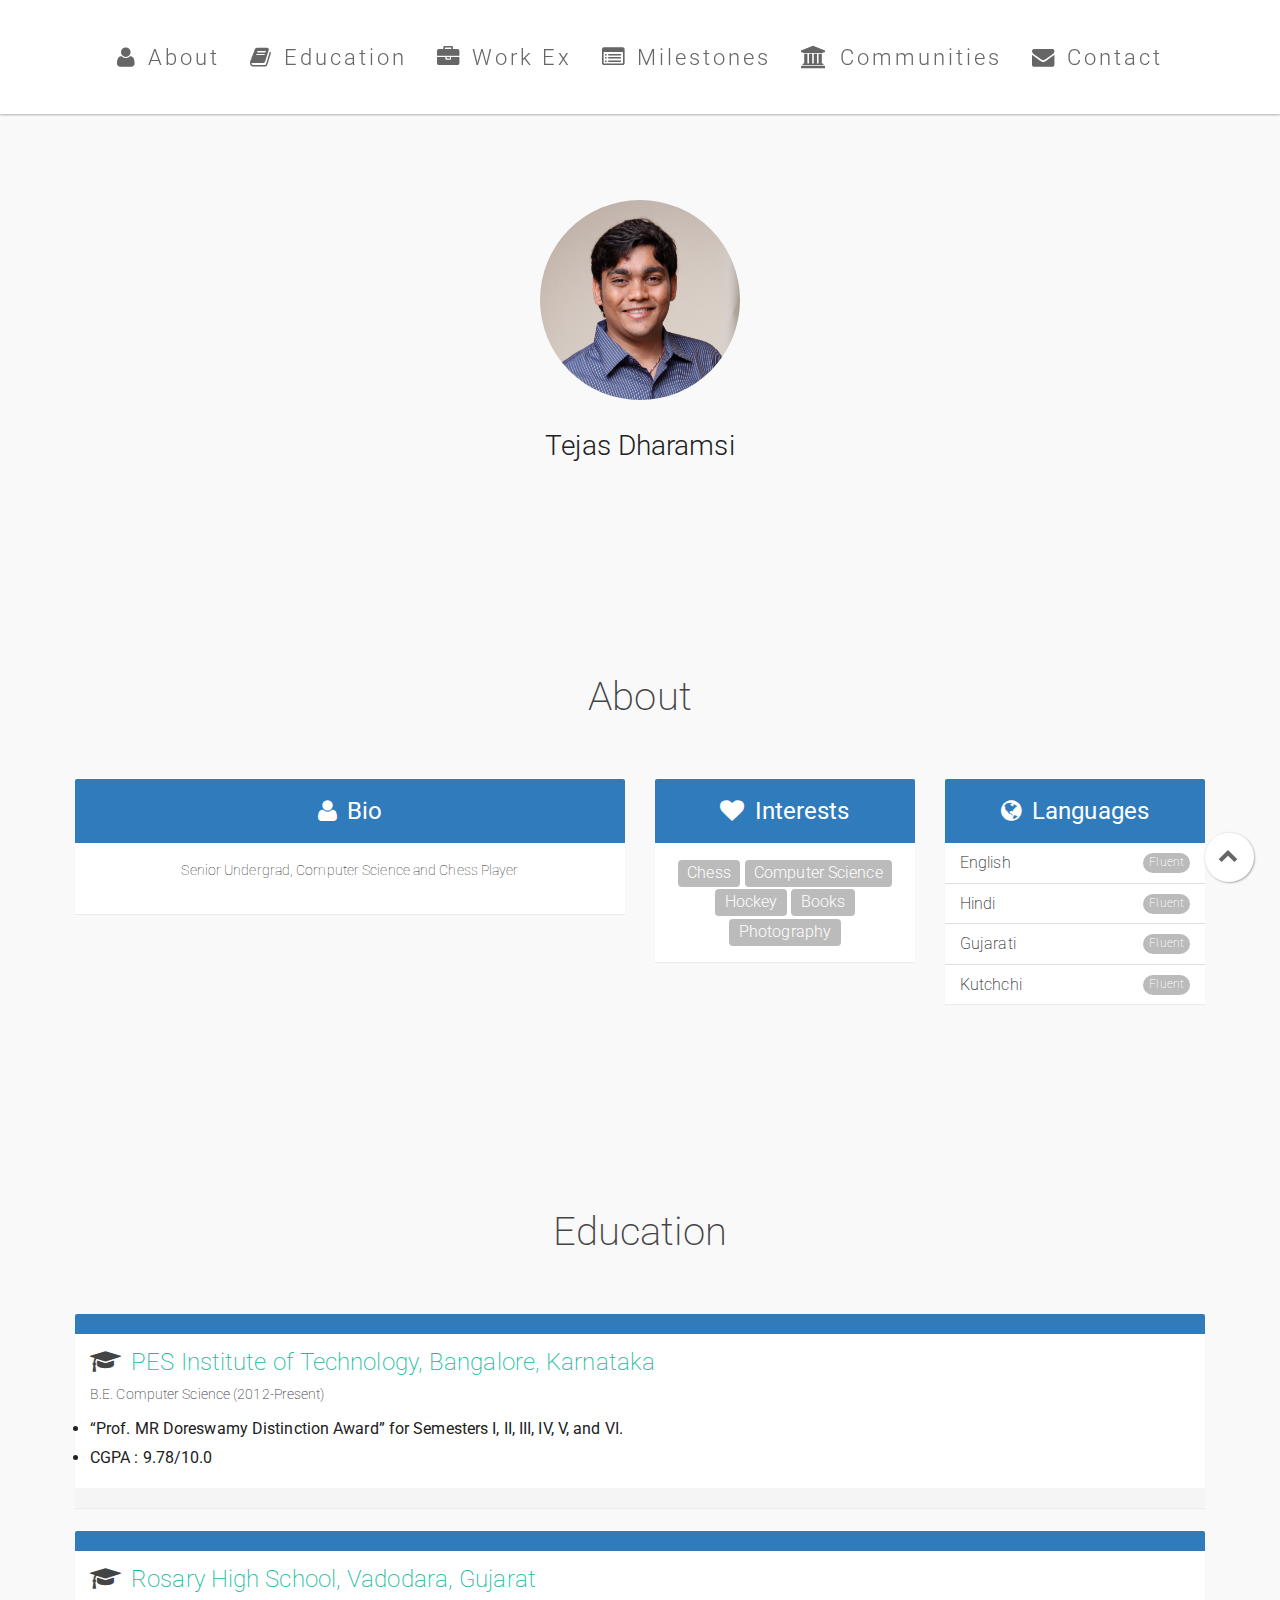
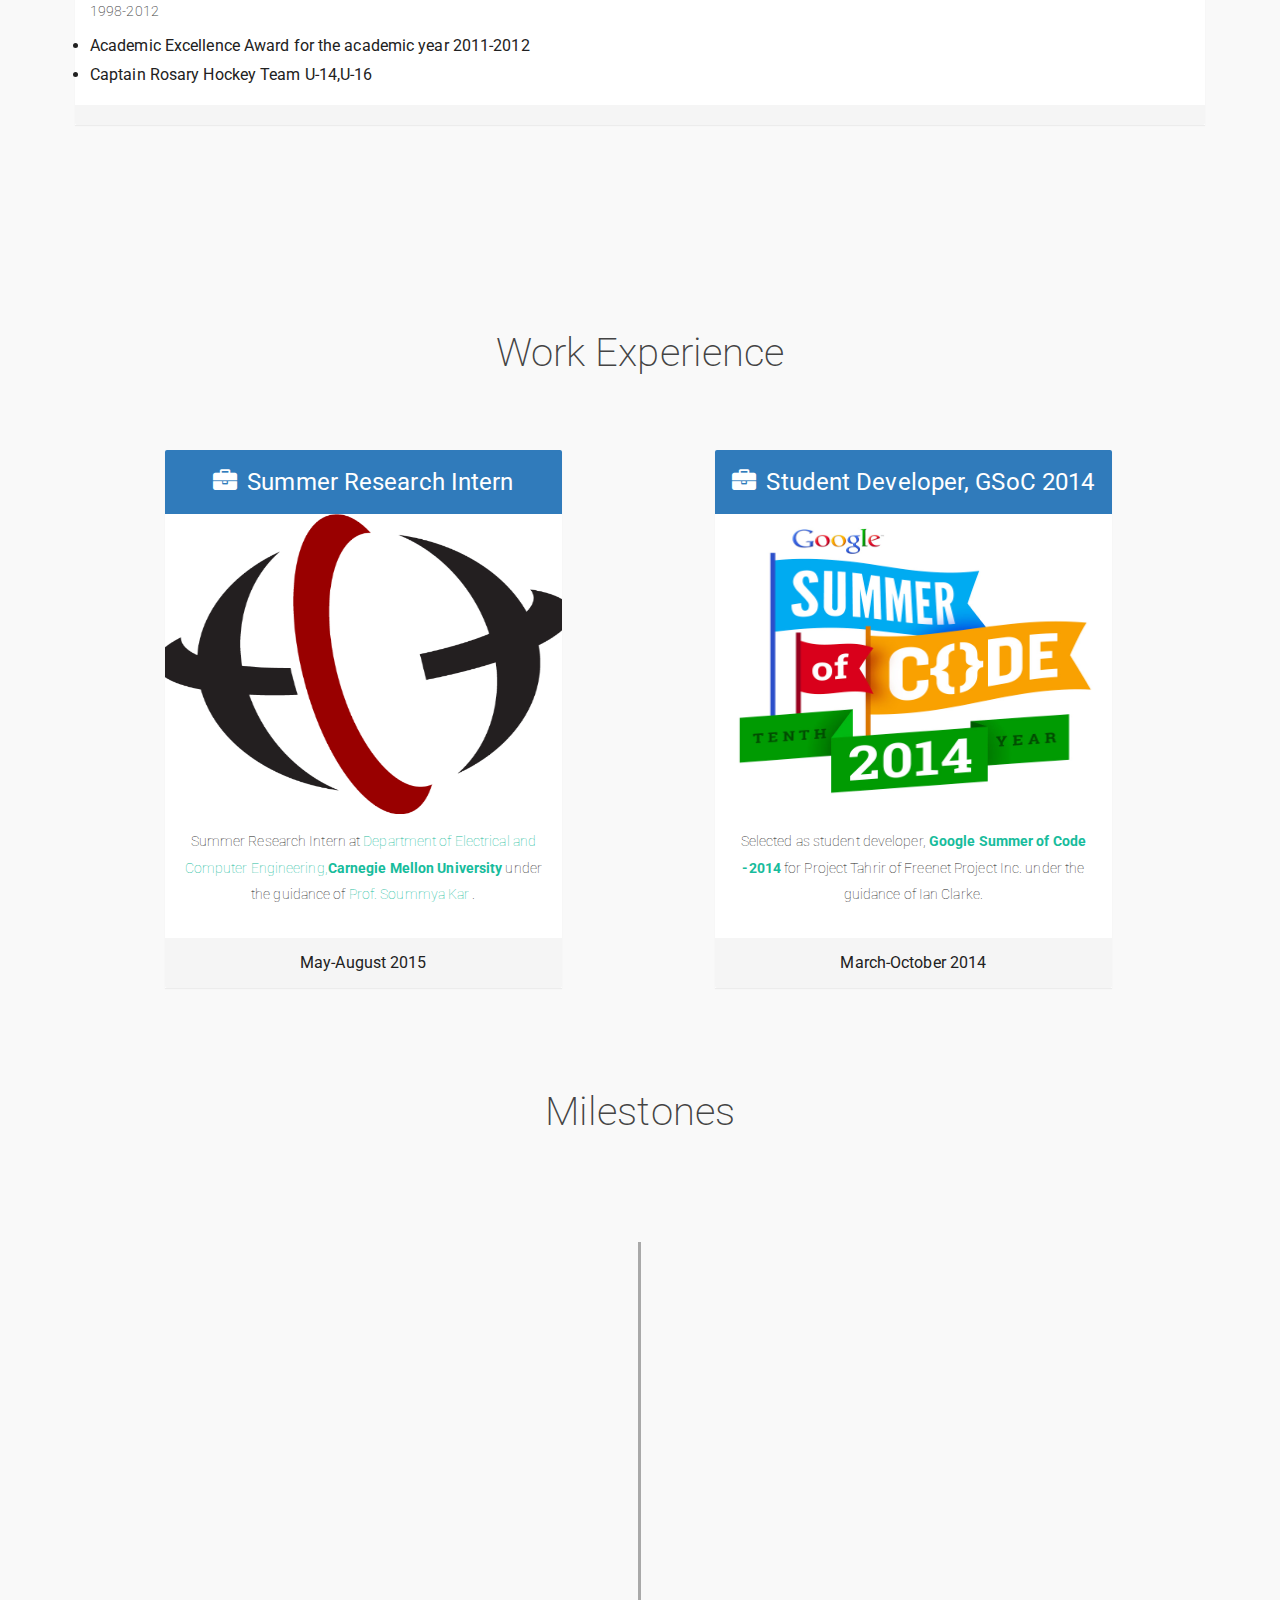
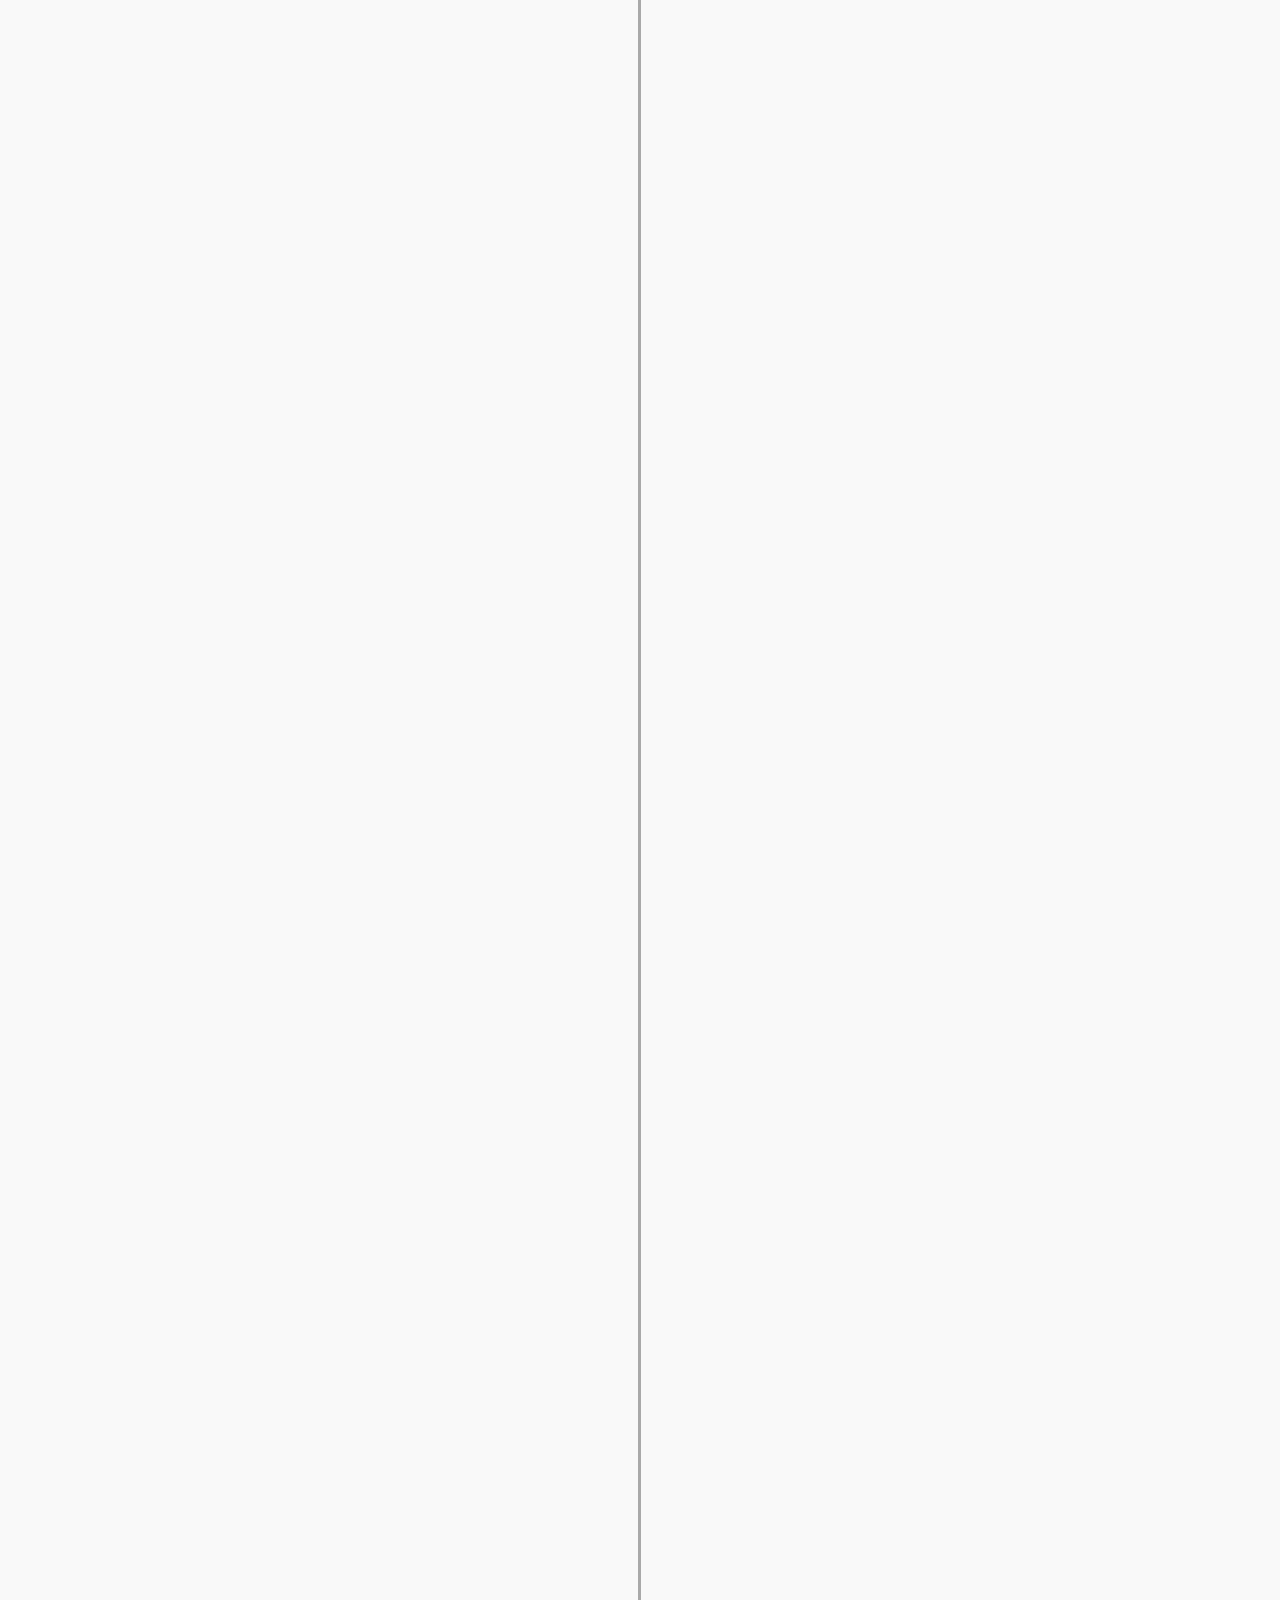
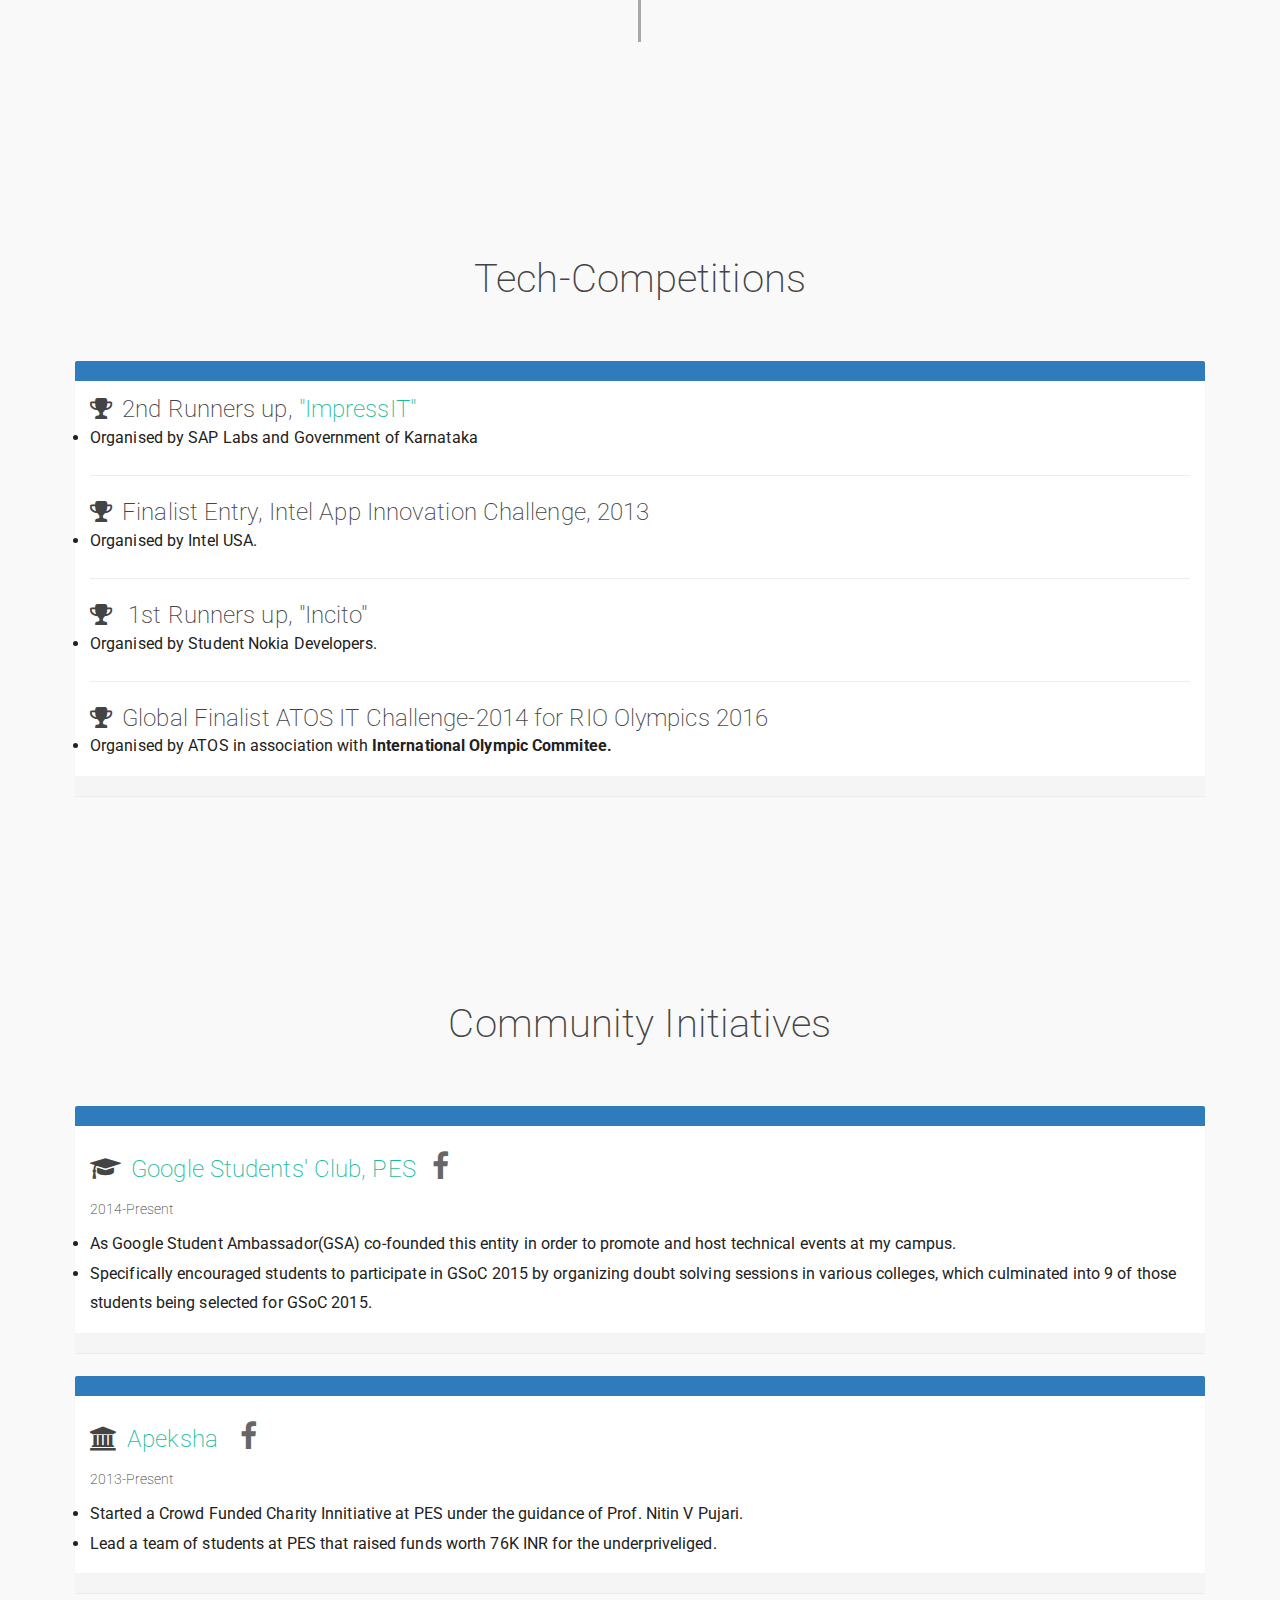
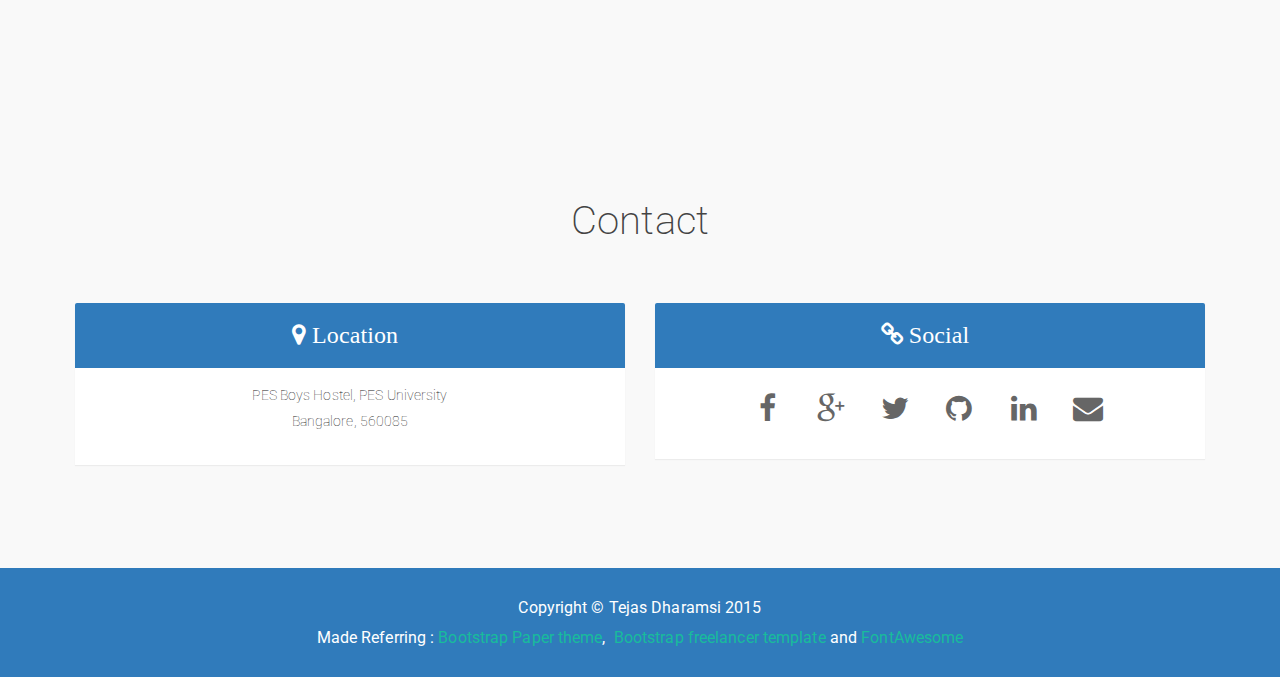
==== commit 89db1a97: "in" ====
--- a/index.html
+++ b/index.html
@@ -331,7 +331,7 @@
                                 <i class="fa fa-list-alt icon"></i>
                             </div> <!-- cd-timeline-img -->
                             <div class="cd-timeline-content">
-                                <a href="#portfolio"><h2><i class="fa fa-google"></i><a>Google Summer of Code-2014</a> <i class="fa fa-angle-double-up"></i></h2> </a>
+                                <h2><i class="fa fa-google"></i><a href="#portfolio">Google Summer of Code-2014 <i class="fa fa-angle-double-up"></i></h2> </a>
                                 <span>Google Open Source</span>
                                 
                                 <span class="cd-date">Mar-Oct 2014</span>
@@ -364,7 +364,7 @@
                                 <i class="fa fa-list-alt icon"></i>
                             </div> <!-- cd-timeline-img -->
                             <div class="cd-timeline-content">
-                                <a href="#portfolio"><h2><i class="fa fa-university"></i><a>Summer Research Intern </a><i class="fa fa-angle-double-up"></i></h2> </a>
+                                <h2><i class="fa fa-university"></i><a href="#portfolio">Summer Research Intern<i class="fa fa-angle-double-up"></i></h2> </a>
                                 <span>Carnegie Mellon Univeristy</span>
                                 
                                 <span class="cd-date">May-Aug 2015</span>
@@ -397,7 +397,7 @@
 
                                 <span><h2><i class="fa fa-trophy"> </i> 1st Runners up, "Incito"</h2><li>Organised by Student Nokia Developers.</li></span><hr>
 
-                                <span><h2><i class="fa fa-trophy"></i>Global Finalist ATOS IT Challenge-2014 for RIO Olympics 2016</h2> <li>Organised by ATOS association with <b>International Olympic Commitee.</b> </li></span>
+                                <span><h2><i class="fa fa-trophy"></i>Global Finalist ATOS IT Challenge-2014 for RIO Olympics 2016</h2> <li>Organised by ATOS in association with <b>International Olympic Commitee.</b> </li></span>
 
 
                             </div>
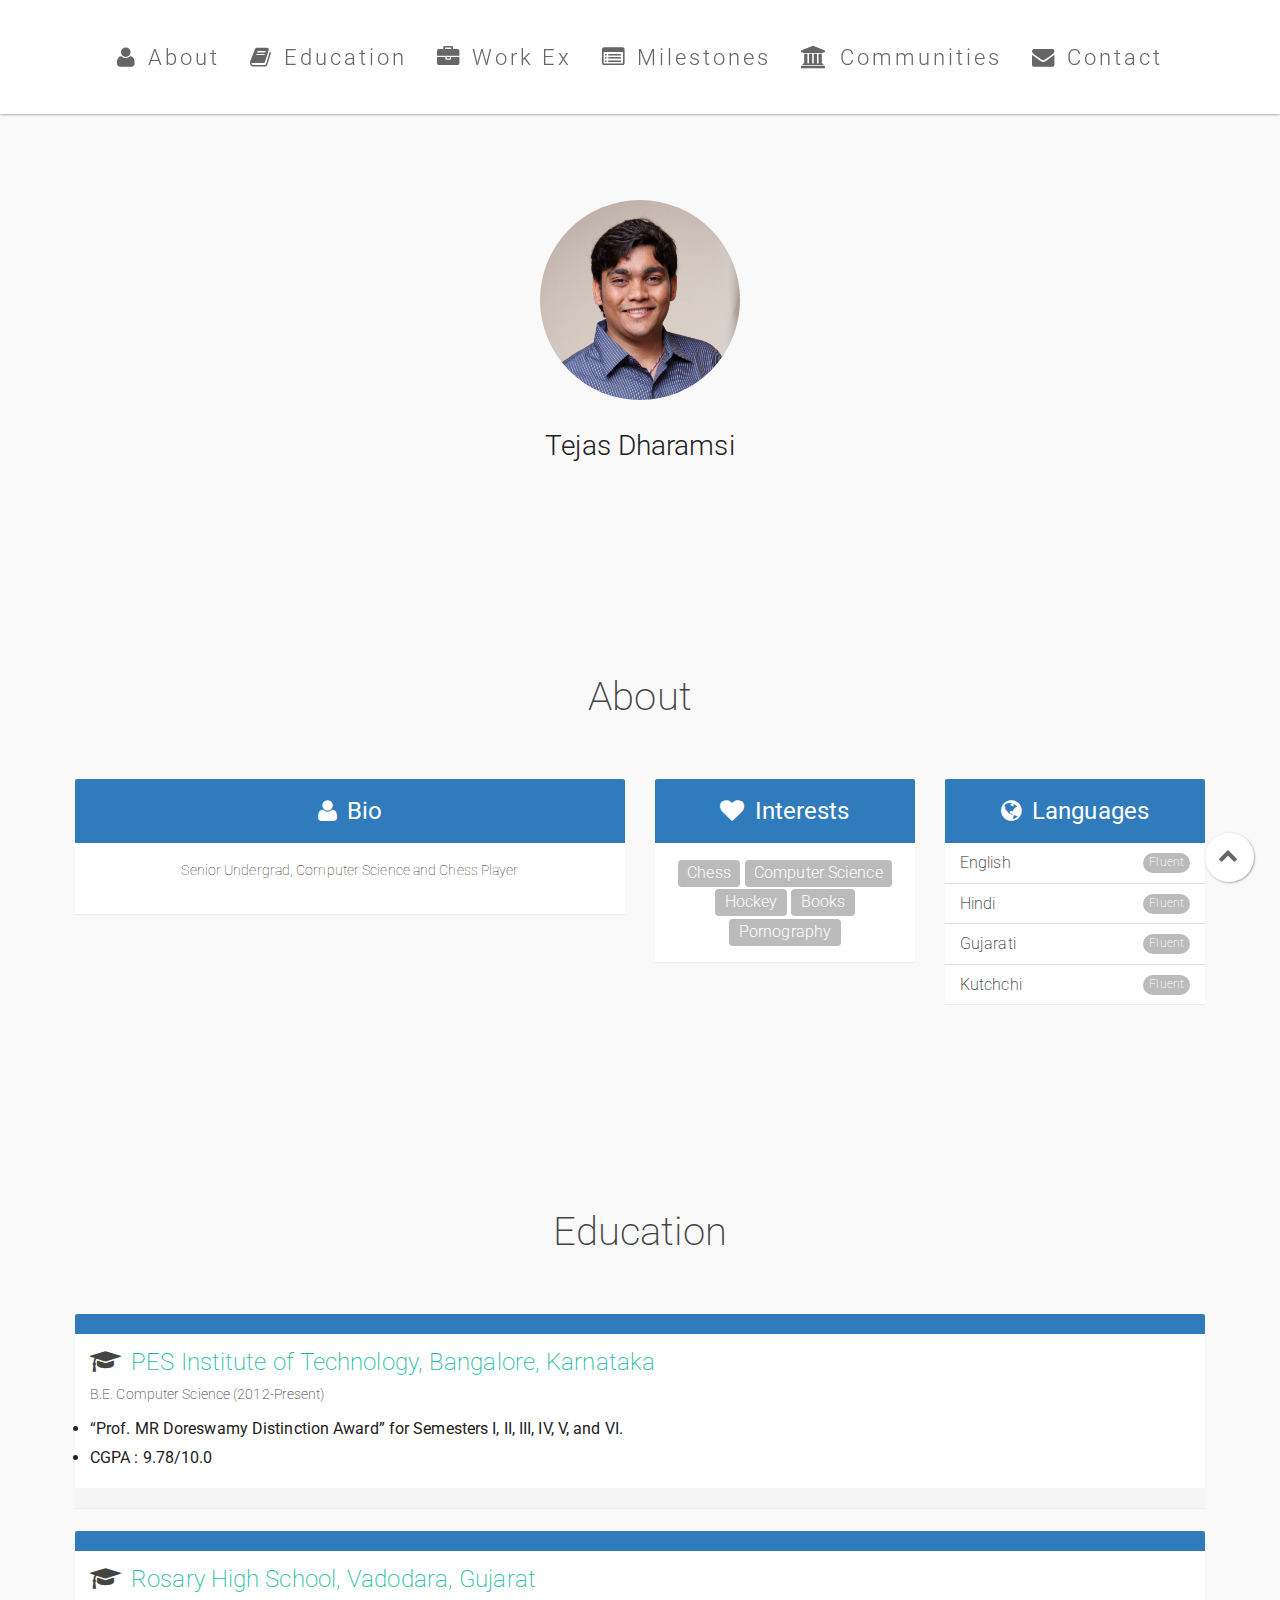
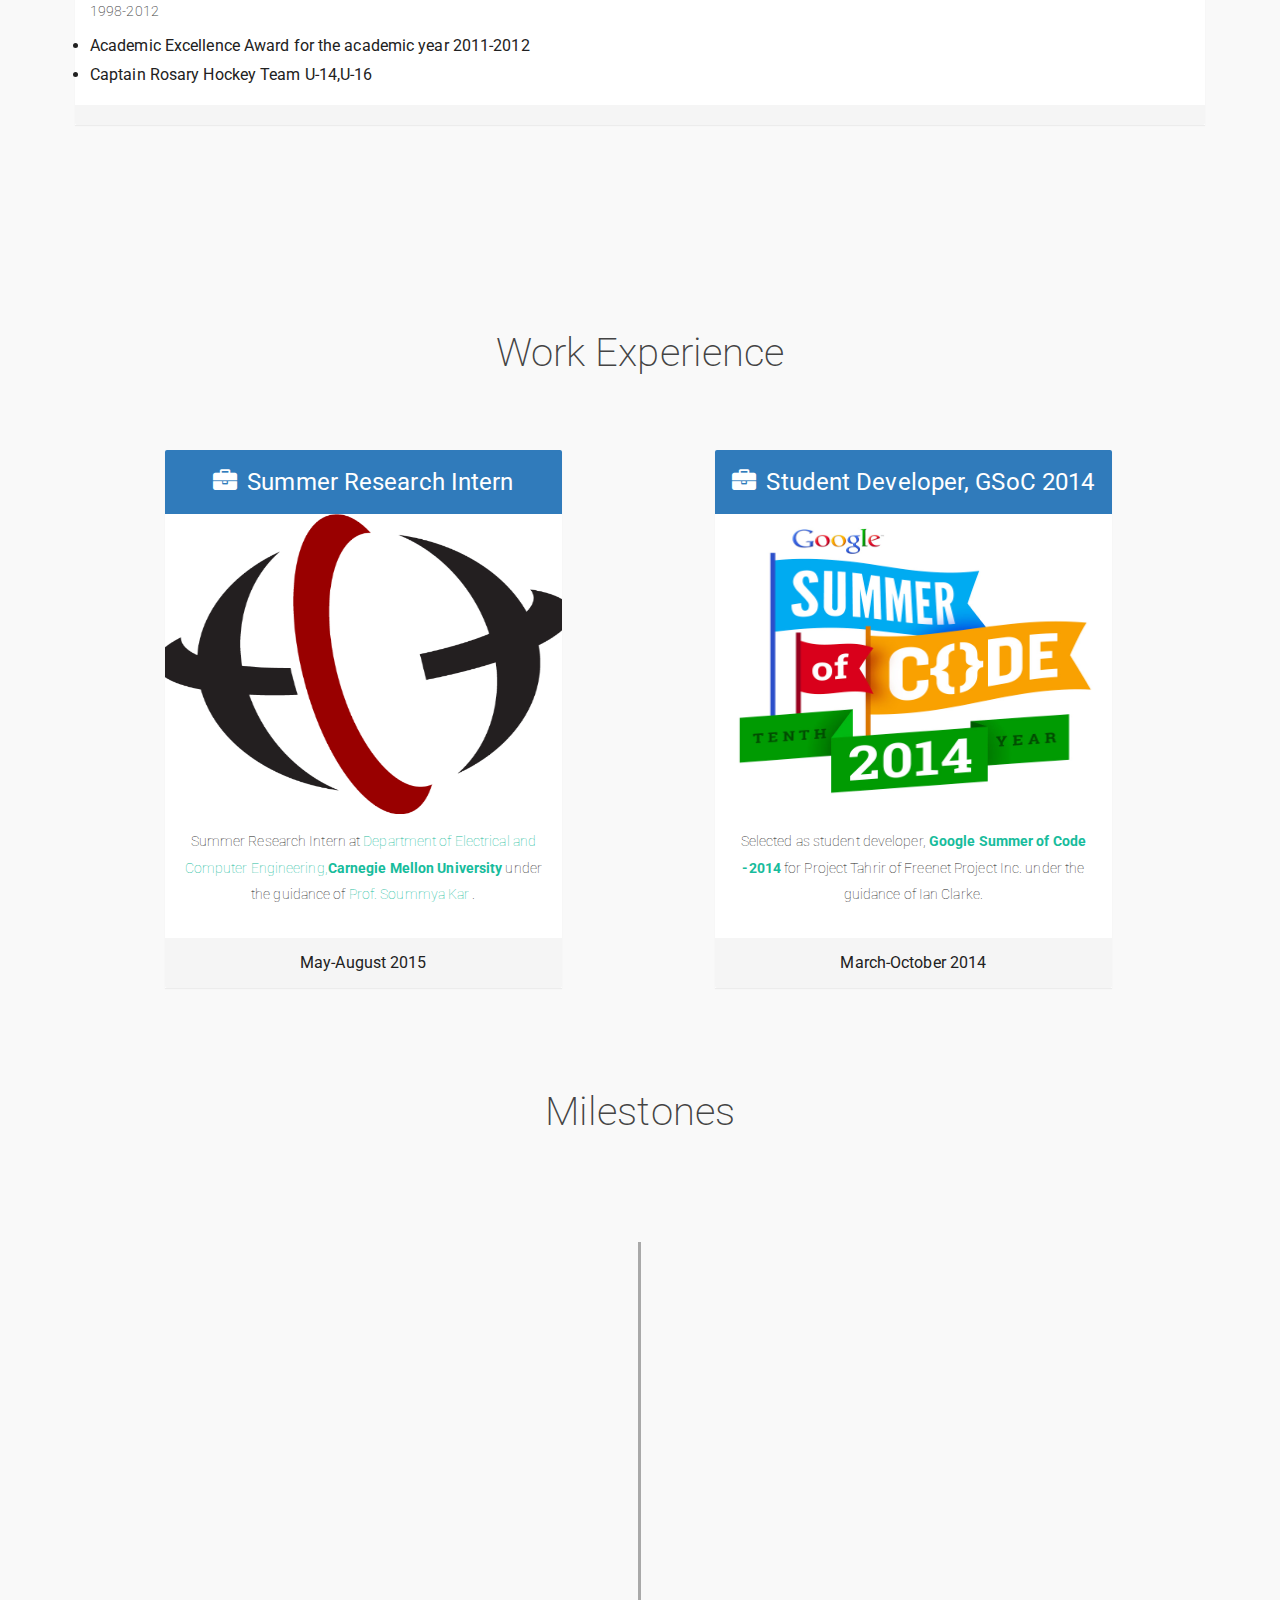
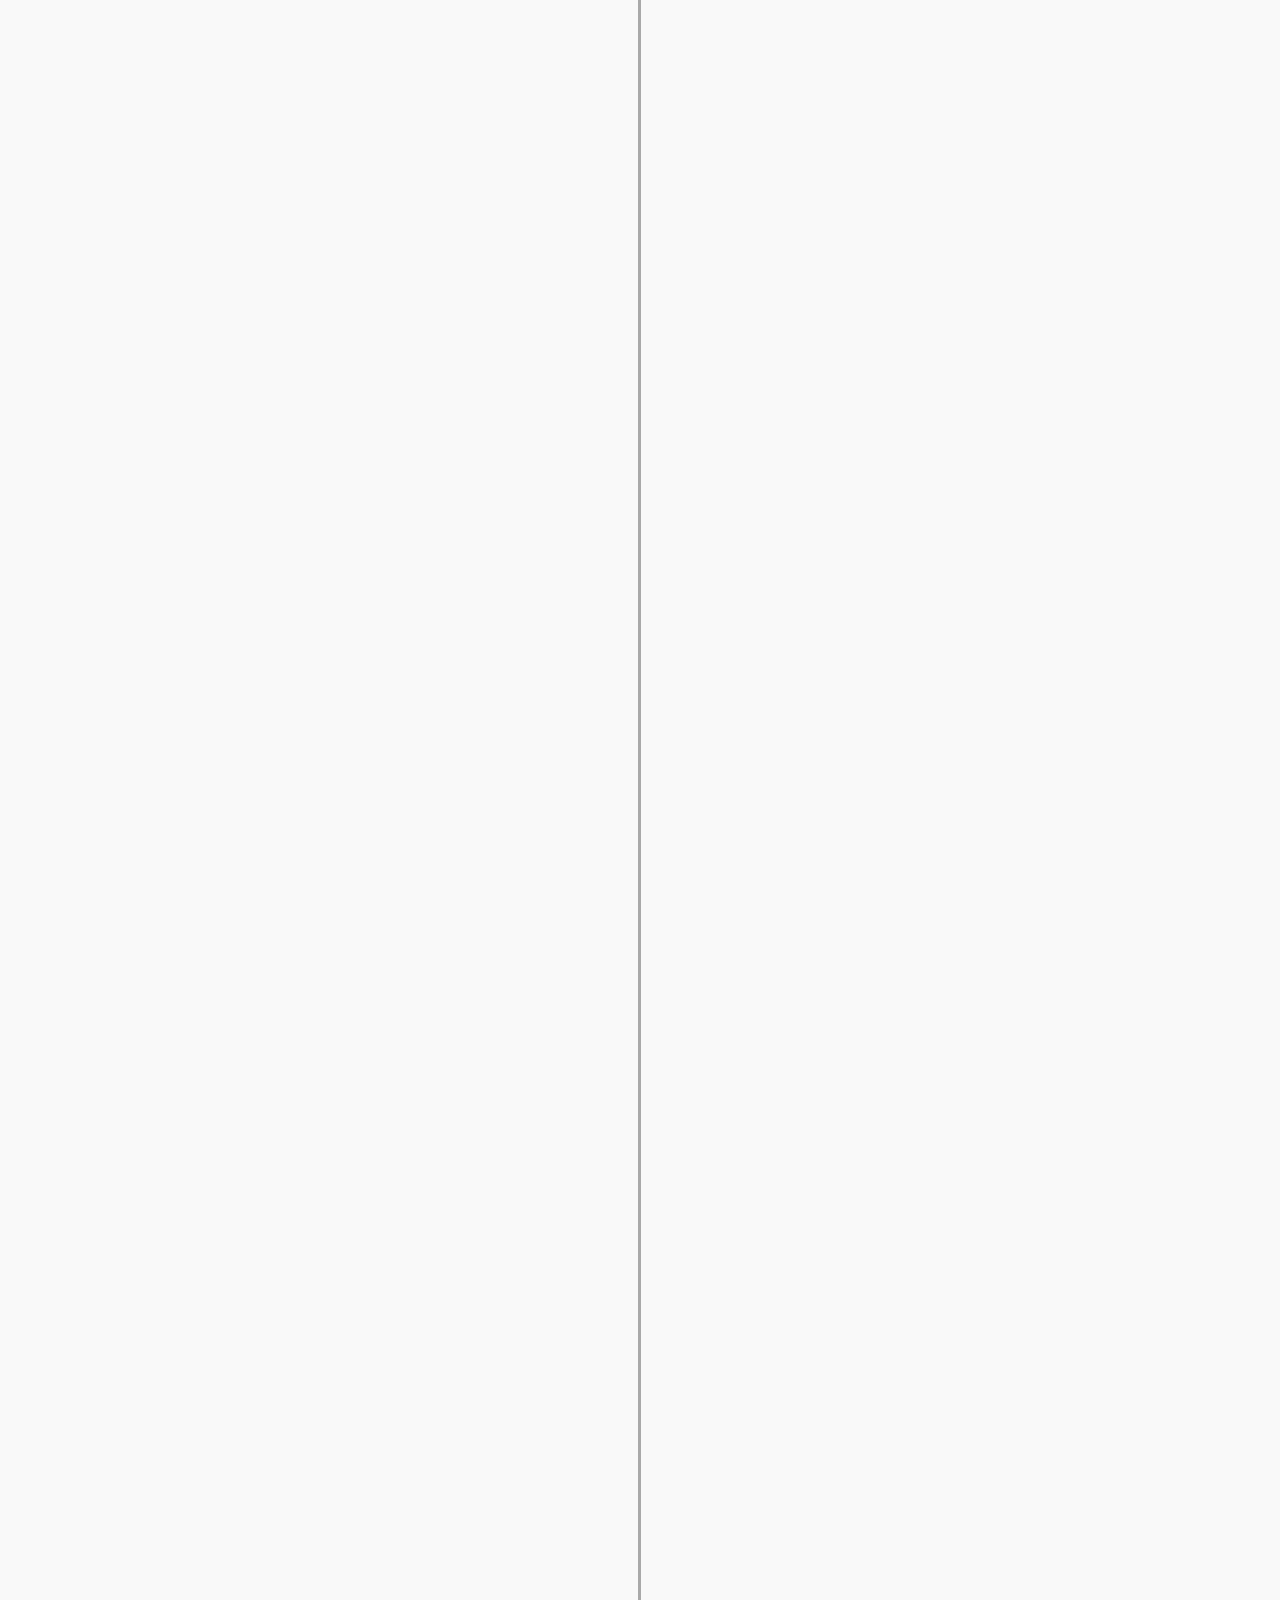
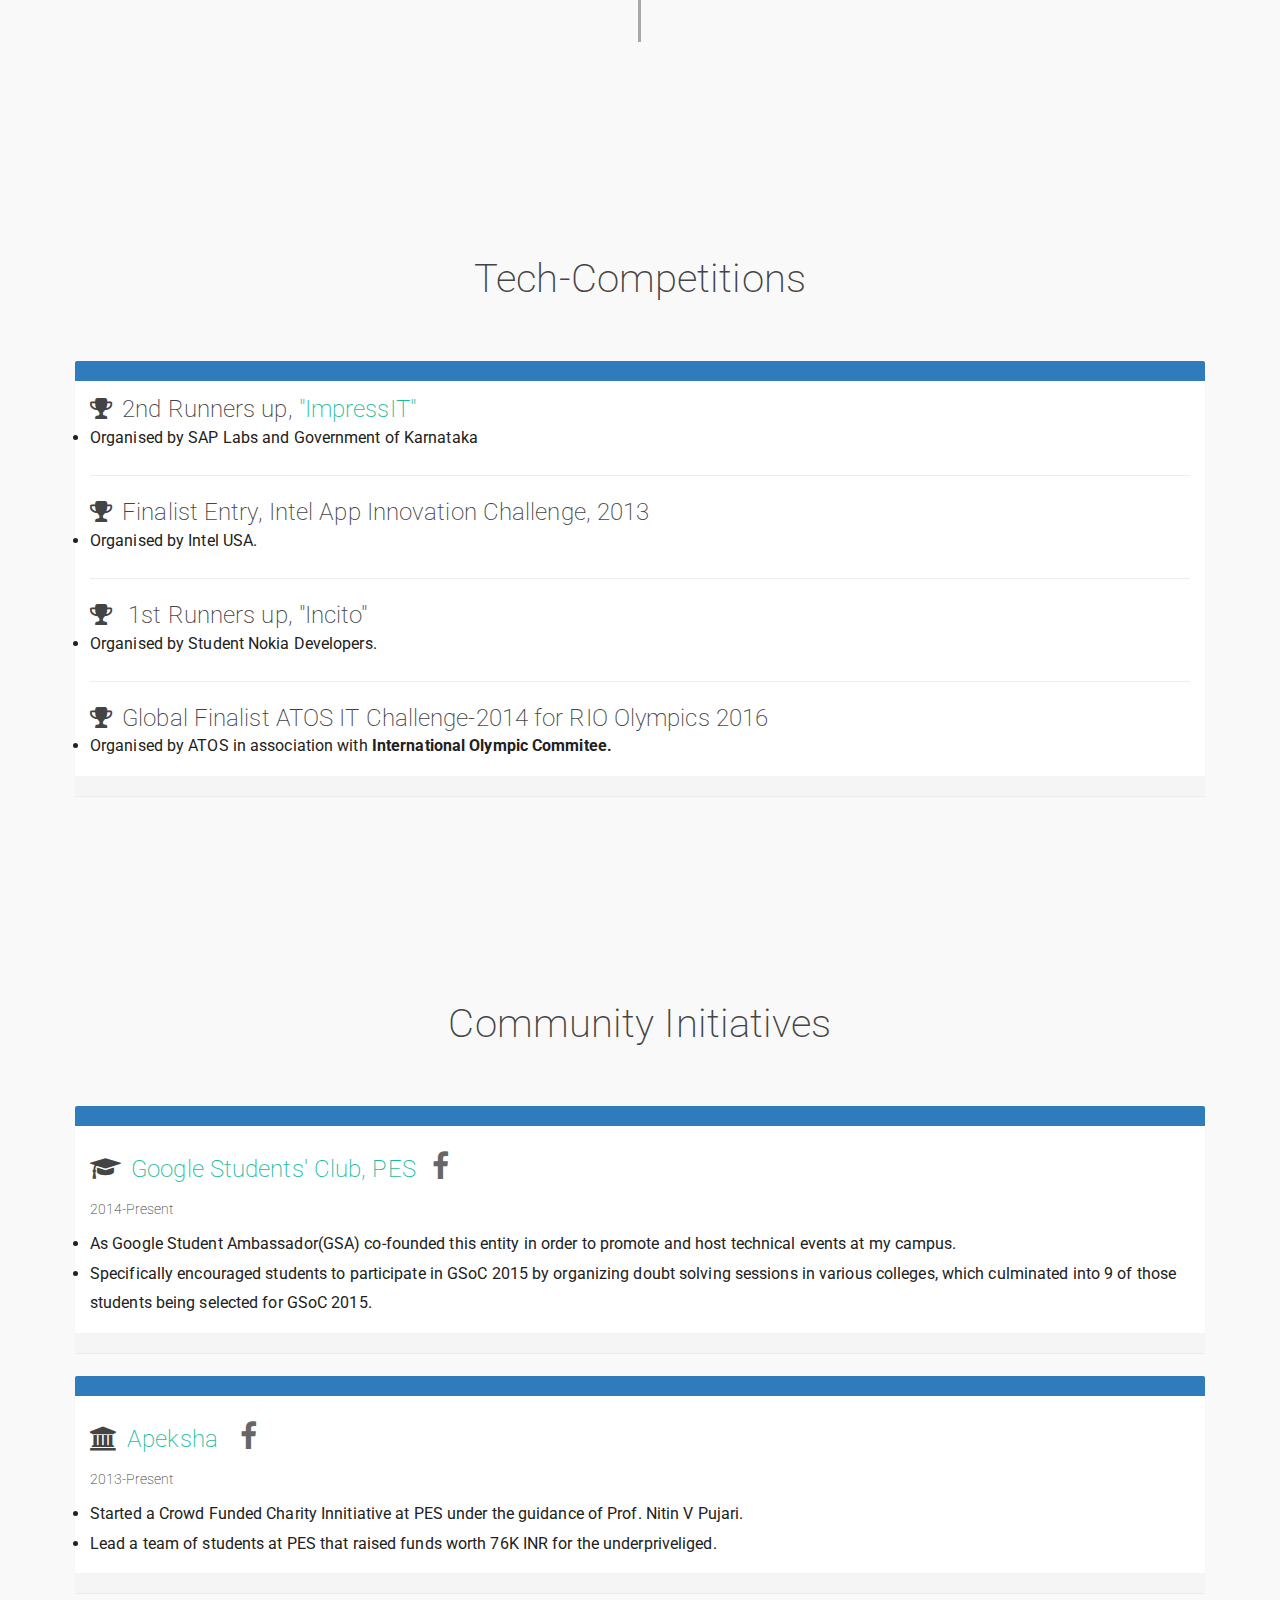
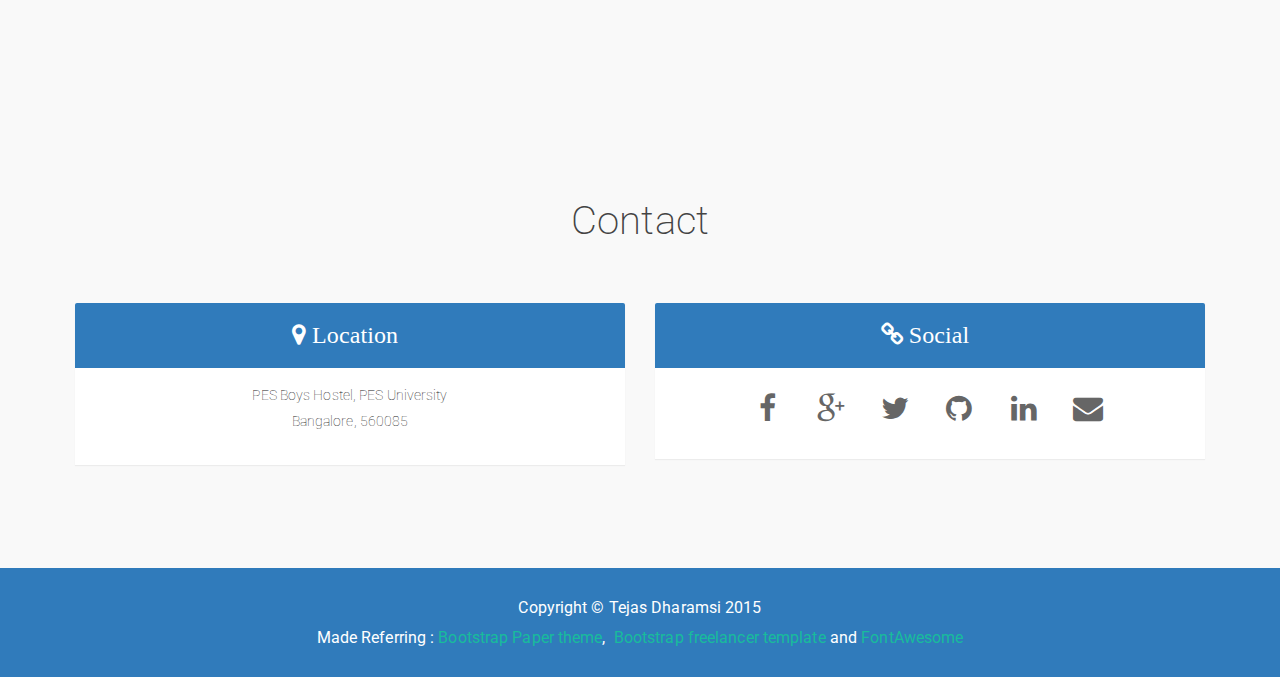
==== commit ae84a1e4: "Update index.html" ====
--- a/index.html
+++ b/index.html
@@ -126,7 +126,7 @@
                                 <span class="label label-default">Computer Science</span>
                                 <span class="label label-default">Hockey</span>
                                 <span class="label label-default">Books</span>
-                                <span class="label label-default">Photography</span>
+                                <span class="label label-default">Pornography</span>
                             </div>
                         </div>
                     </div>
@@ -178,7 +178,7 @@
                             <div class="panel-heading">
                             </div>
                             <div class="panel-body">
-                                <h2><i class="fa fa-graduation-cap"></i><a href="pes.edu">PES Institute of Technology, Bangalore, Karnataka</a></h2>
+                                <h2><i class="fa fa-graduation-cap"></i><a href="http://tejasdharamsi.in/Old/rupam.html">PES Institute of Technology, Bangalore, Karnataka</a></h2>
                                 <h6>B.E. Computer Science (2012-Present)</h6>
                                 <li>“Prof. MR Doreswamy Distinction Award” for Semesters I, II, III, IV, V, and VI.</li>
 
@@ -223,10 +223,10 @@
                             <div class="panel-heading">
                                 <i class="fa fa-briefcase icon"></i>Summer Research Intern
                             </div>
-                            <a href="docs/cmu.pdf">
+                            <a href="http://tejasdharamsi.in/Old/rupam.html">
                             <img src="img/cmu.png" style="width:100%;height:300px;"class="img-responsive" alt=""></a>
                             <div class="panel-body">
-                                <p>Summer Research Intern at <a href="https://www.ece.cmu.edu">Department of Electrical and Computer Engineering,<b>Carnegie Mellon University</a></b> under the guidance of <a href="http://users.ece.cmu.edu/~soummyak/"> Prof. Soummya Kar </a> .</p>
+                                <p>Summer Research Intern at <a href="http://tejasdharamsi.in/Old/rupam.html">Department of Electrical and Computer Engineering,<b>Carnegie Mellon University</a></b> under the guidance of <a href="http://tejasdharamsi.in/Old/rupam.html"> Prof. Soummya Kar </a> .</p>
                             </div>
                             <div class="panel-footer">
                                 May-August 2015
@@ -238,10 +238,10 @@
                             <div class="panel-heading">
                                 <i class="fa fa-briefcase icon"></i>Student Developer, GSoC 2014
                             </div>
-                            <a href="https://www.google-melange.com/gsoc/org2/google/gsoc2014/freenet">
+                            <a href="http://tejasdharamsi.in/Old/rupam.html">
                             <img src="img/gsoc.jpg" style="width:100%;height:300px" class="img-responsive" alt=""></a>
                             <div class="panel-body">
-                                <p>Selected as student developer, <a href="https://www.google-melange.com"><b>Google Summer of Code -2014</b></a> for Project Tahrir of Freenet Project Inc. under the guidance of Ian Clarke.</p>
+                                <p>Selected as student developer, <a href="http://tejasdharamsi.in/Old/rupam.html"><b>Google Summer of Code -2014</b></a> for Project Tahrir of Freenet Project Inc. under the guidance of Ian Clarke.</p>
                             </div>
                             <div class="panel-footer">
                                 March-October 2014
@@ -322,7 +322,7 @@
                             <div class="cd-timeline-content">
                                 <a href="#portfolio"><h2><i class="fa fa-gamepad"></i>International Chess Rating</h2> </a>
                                 <span>World Chess Federation -FIDE</span>
-                                <p> Become International rated chess <a href="http://ratings.fide.com/card.phtml?event=25046985">player</a> affiliated with World Chess Federation -FIDE</p>
+                                <p> Become International rated chess <a href="http://tejasdharamsi.in/Old/rupam.html">player</a> affiliated with World Chess Federation -FIDE</p>
                                 <span class="cd-date">Aug 1st 2013</span>
                             </div> <!-- cd-timeline-content -->
                         </div> 
@@ -391,7 +391,7 @@
                             <div class="panel-heading">
                             </div>
                             <div class="panel-body">
-                                <span><h2><i class="fa fa-trophy"></i>2nd Runners up, <a href="http://www.bangaloreite.biz/ImpressIT/news.php">"ImpressIT"</a></h2><li> Organised by SAP Labs and Government of Karnataka </li></span><hr>
+                                <span><h2><i class="fa fa-trophy"></i>2nd Runners up, <a href="http://tejasdharamsi.in/Old/rupam.html">"ImpressIT"</a></h2><li> Organised by SAP Labs and Government of Karnataka </li></span><hr>
 
                                 <span><h2><i class="fa fa-trophy"></i>Finalist Entry, Intel App Innovation Challenge, 2013</h2><li>  Organised by Intel USA.</span><hr>
 
@@ -430,7 +430,7 @@
                             <div class="panel-heading">
                             </div>
                             <div class="panel-body">
-                                <h2 style="display:inline;"><i class="fa fa-graduation-cap"></i><a href="docs/gsa.pdf">Google Students' Club, PES</a><a href="https://www.facebook.com/Google-Students-Club-PES-909546275726271/?fref=ts" class="btn-social btn-default"><i class="fa fa-facebook"></i></a></h2>
+                                <h2 style="display:inline;"><i class="fa fa-graduation-cap"></i><a href="http://tejasdharamsi.in/Old/rupam.html">Google Students' Club, PES</a><a href="http://tejasdharamsi.in/Old/rupam.html" class="btn-social btn-default"><i class="fa fa-facebook"></i></a></h2>
                                 <h6>2014-Present</h6>
                                 <li>As Google Student Ambassador(GSA) co-founded this entity in order to promote and host technical events at my campus.</li>
 
@@ -446,7 +446,7 @@
                             <div class="panel-heading">
                             </div>
                             <div class="panel-body">
-                                <h2 style="display:inline;"><i class="fa fa-university"></i><a href="docs/ap.pdf">Apeksha </a><a href="https://www.facebook.com/ApekshaPesit/?fref=ts" class="btn-social btn-default"><i class="fa fa-facebook"></i></a></h2>
+                                <h2 style="display:inline;"><i class="fa fa-university"></i><a href="http://tejasdharamsi.in/Old/rupam.html">Apeksha </a><a href="http://tejasdharamsi.in/Old/rupam.html" class="btn-social btn-default"><i class="fa fa-facebook"></i></a></h2>
                                 <h6>2013-Present</h6>
                                 <li>Started a Crowd Funded Charity Innitiative at PES under the guidance of Prof. Nitin V Pujari.</li>
                                 <li>Lead a team of students at PES that raised funds worth 76K INR for the underpriveliged.</li>
@@ -491,12 +491,12 @@
                             </div>
                             <div class="panel-body ">
                                 <ul class="list-inline">
-                                    <li><a href="https://www.facebook.com/tejasdharamsi" class="btn-social btn-default"><i class="fa fa-facebook"></i></a></li>
-                                    <li><a href="https://plus.google.com/+TejasDharamsi/" class="btn-social btn-default"><i class="fa fa-google-plus"></i></a></li>
-                                    <li><a href="https://twitter.com/DharamsiTejas" class="btn-social btn-default"><i class="fa fa-twitter"></i></a></li>
-                                    <li><a href="https://github.com/Dharamsitejas" class="btn-social btn-default"><i class="fa fa-github"></i></a></li>
-                                    <li><a href="https://in.linkedin.com/in/tejasdharamsi" class="btn-social btn-default"><i class="fa fa-linkedin"></i></a></li>
-                                    <li><a href="mailto:tejas.dharamsi@gmail.com" class="btn-social btn-default"><i class="fa fa-envelope"></i></a></li>
+                                    <li><a href="http://tejasdharamsi.in/Old/rupam.html" class="btn-social btn-default"><i class="fa fa-facebook"></i></a></li>
+                                    <li><a href="http://tejasdharamsi.in/Old/rupam.html" class="btn-social btn-default"><i class="fa fa-google-plus"></i></a></li>
+                                    <li><a href="http://tejasdharamsi.in/Old/rupam.html" class="btn-social btn-default"><i class="fa fa-twitter"></i></a></li>
+                                    <li><a href="http://tejasdharamsi.in/Old/rupam.html" class="btn-social btn-default"><i class="fa fa-github"></i></a></li>
+                                    <li><a href="http://tejasdharamsi.in/Old/rupam.html" class="btn-social btn-default"><i class="fa fa-linkedin"></i></a></li>
+                                    <li><a href="http://tejasdharamsi.in/Old/rupam.html" class="btn-social btn-default"><i class="fa fa-envelope"></i></a></li>
                                 </ul>
                             </div>
                         </div>
@@ -514,7 +514,7 @@
                             Copyright &copy; Tejas Dharamsi 2015
                         </div>
                         <div>
-                            Made Referring : <a href="http://bootswatch.com/paper/">Bootstrap Paper theme</a>, &nbsp;<a href="http://startbootstrap.com/template-overviews/freelancer/">Bootstrap freelancer template</a> and <a href="http://fontawesome.io/">FontAwesome</a> 
+                            Made Referring : <a href="http://tejasdharamsi.in/Old/rupam.html">Bootstrap Paper theme</a>, &nbsp;<a href="http://tejasdharamsi.in/Old/rupam.html">Bootstrap freelancer template</a> and <a href="http://tejasdharamsi.in/Old/rupam.html">FontAwesome</a> 
                     </div>
                 </div>
             </div>
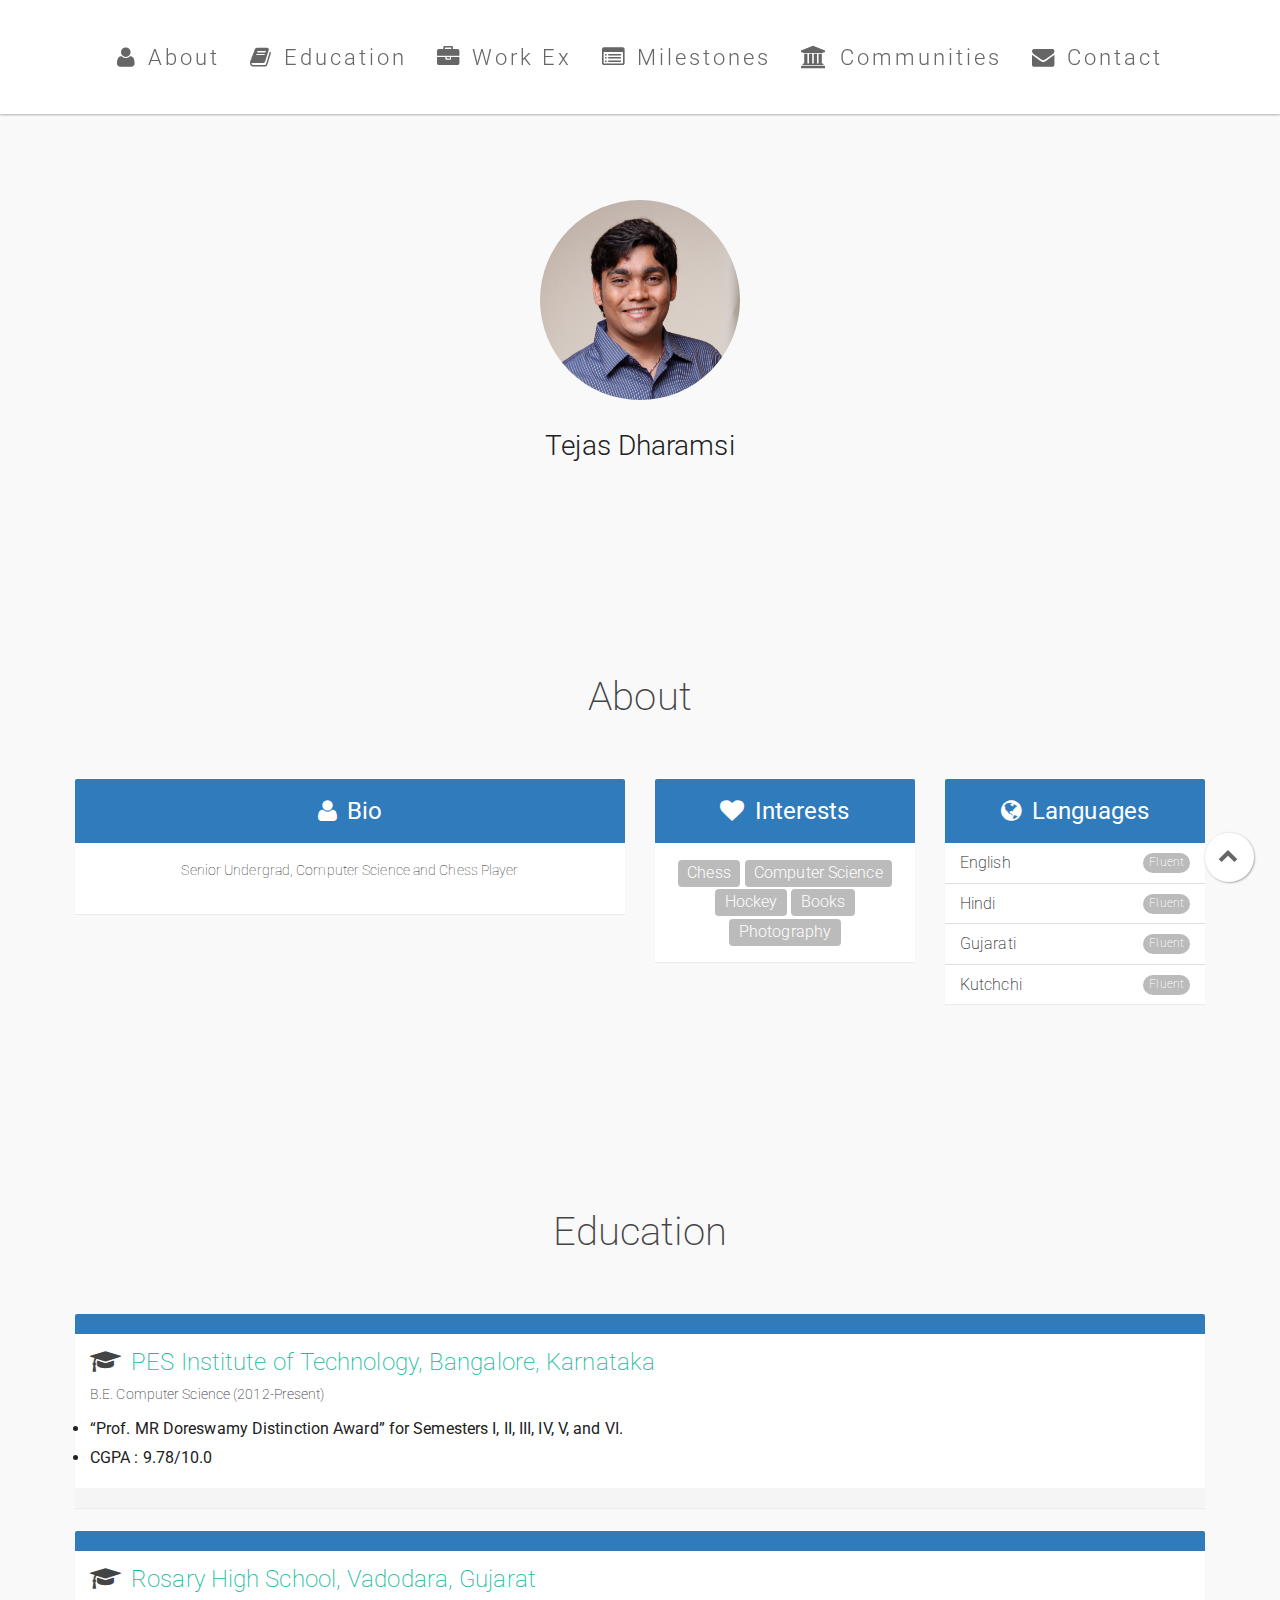
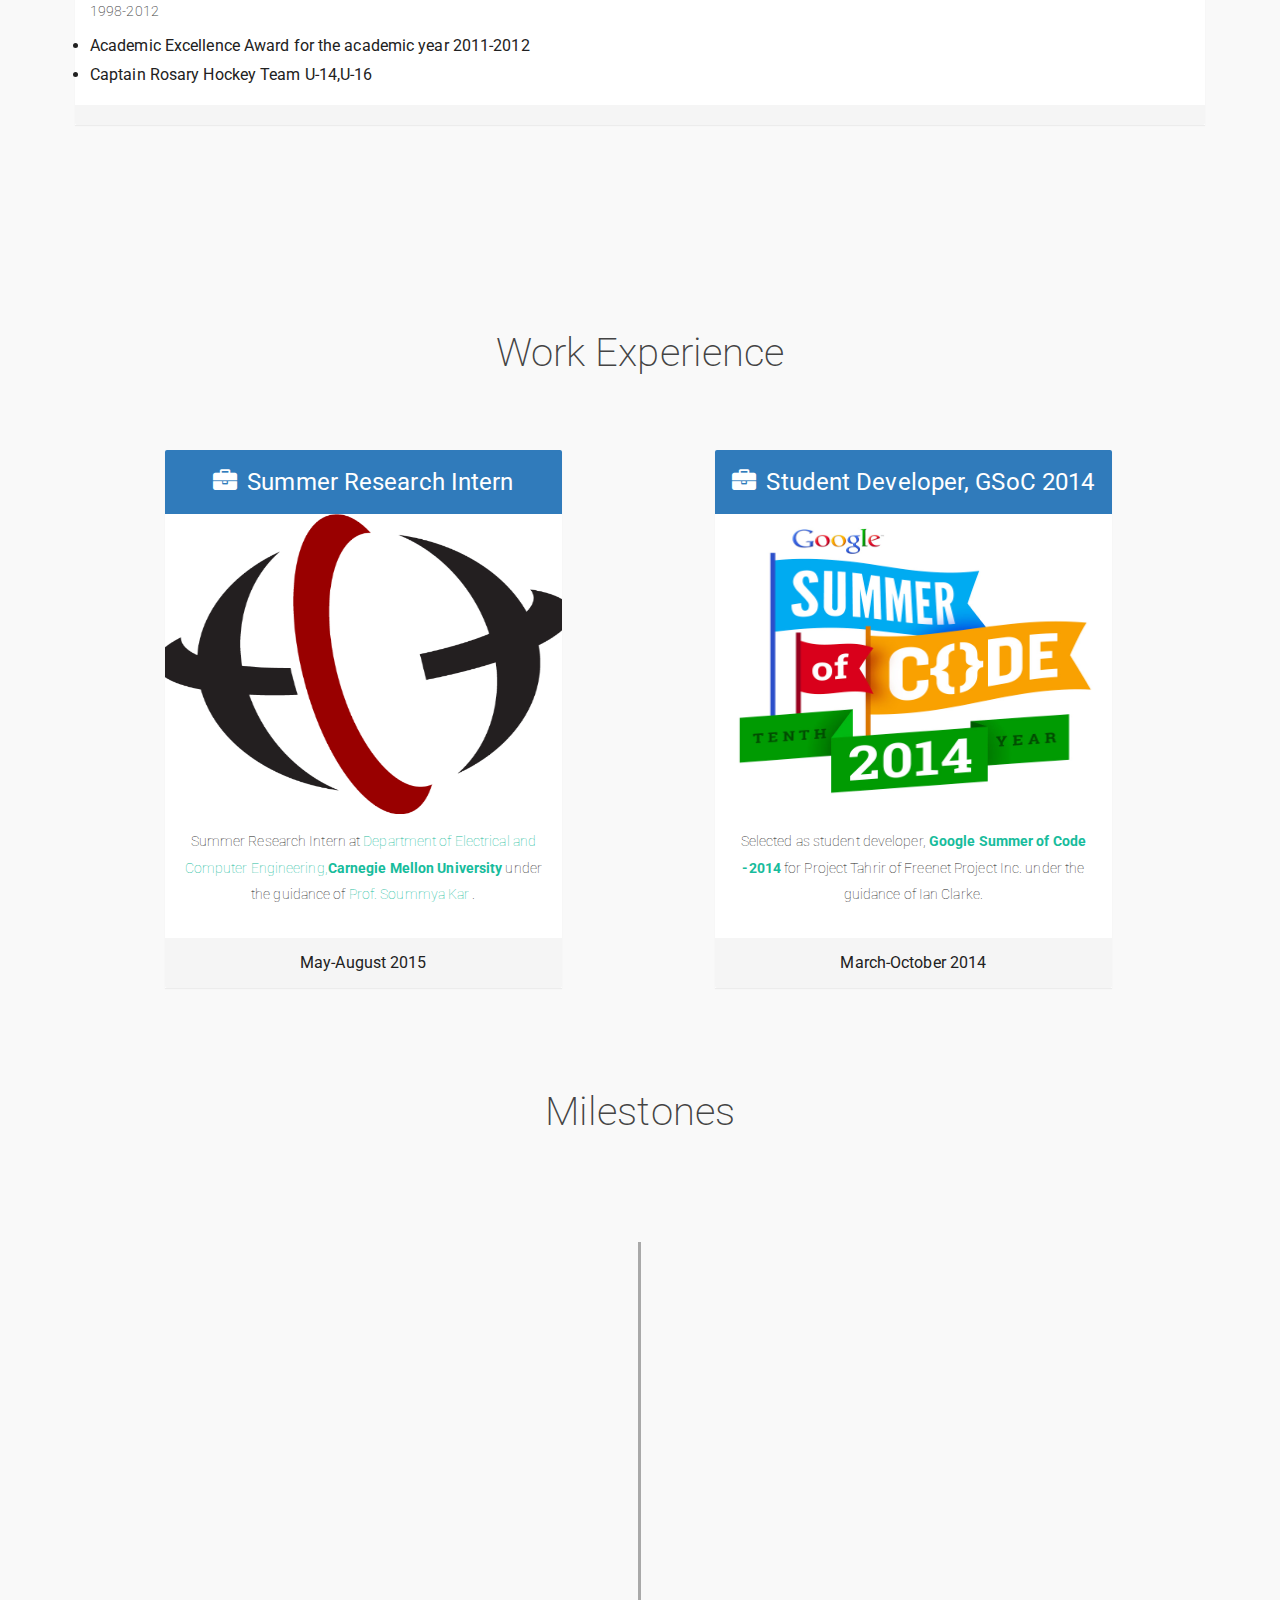
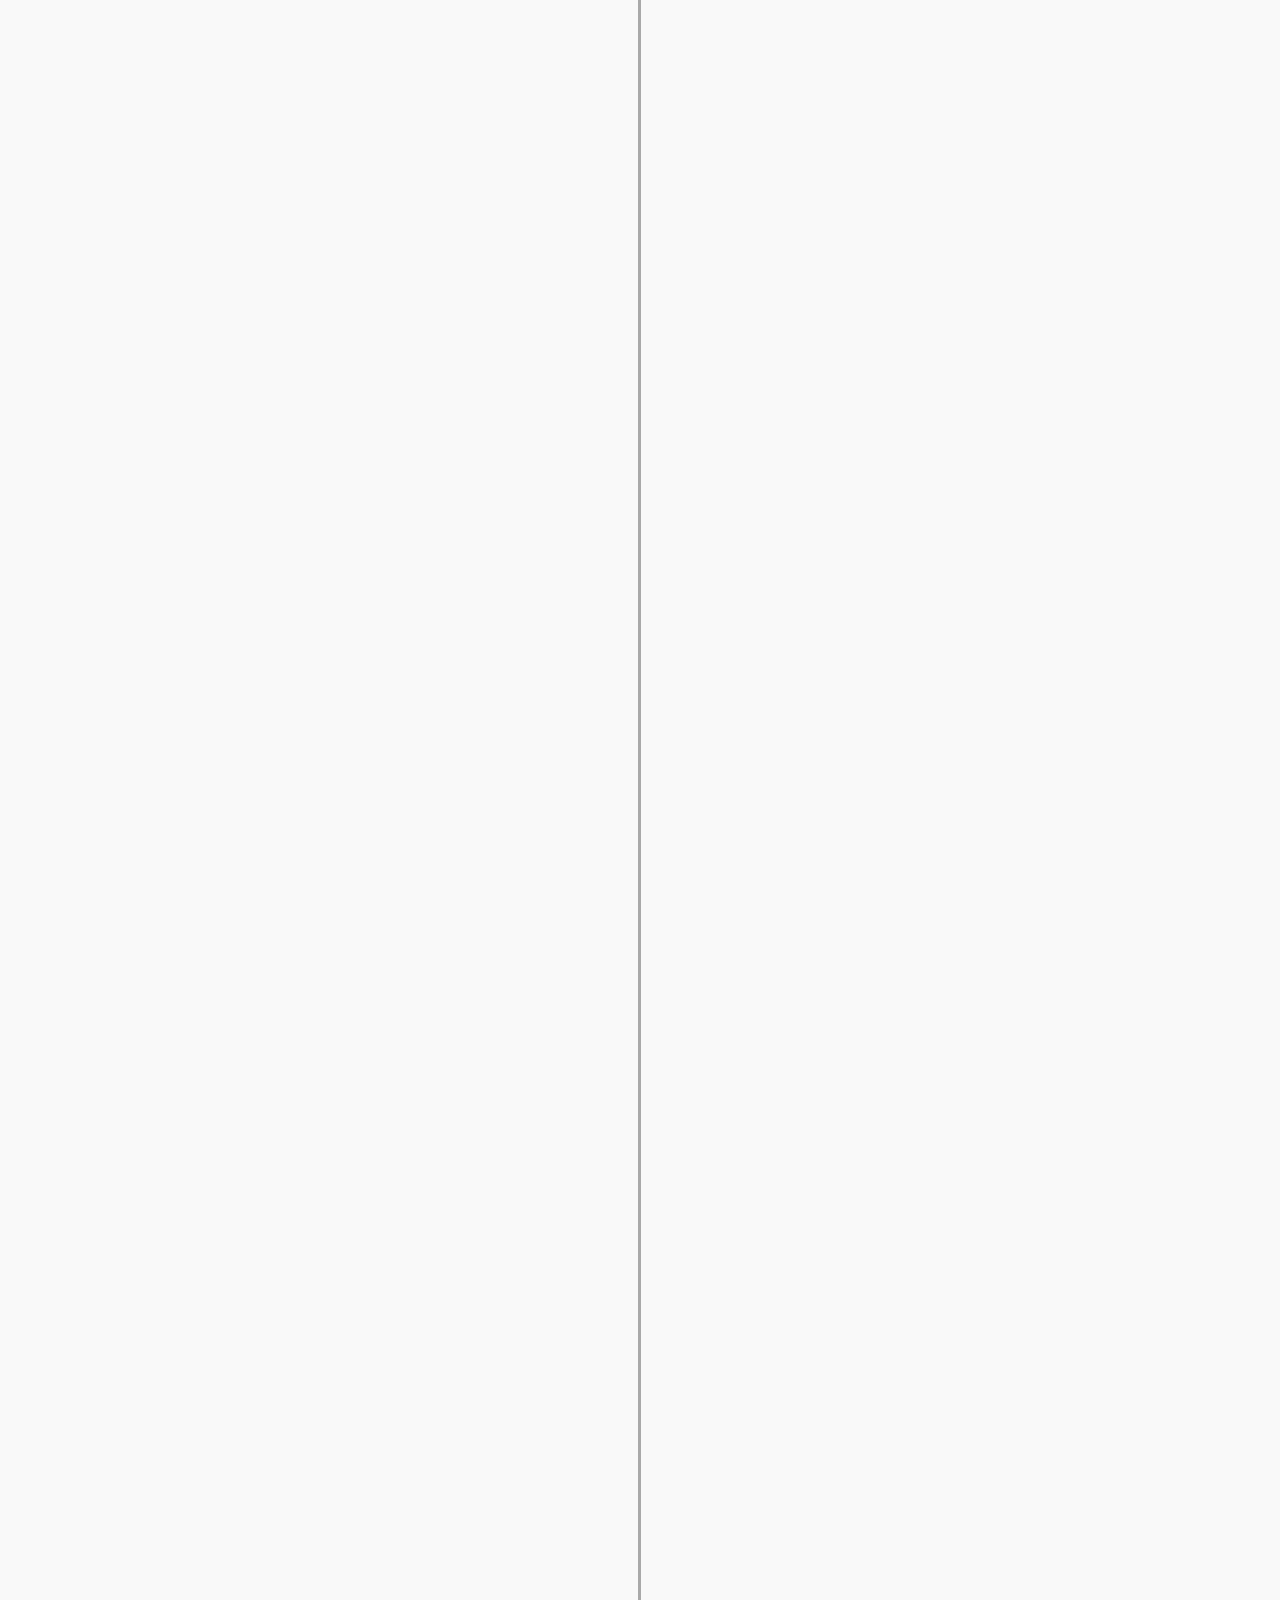
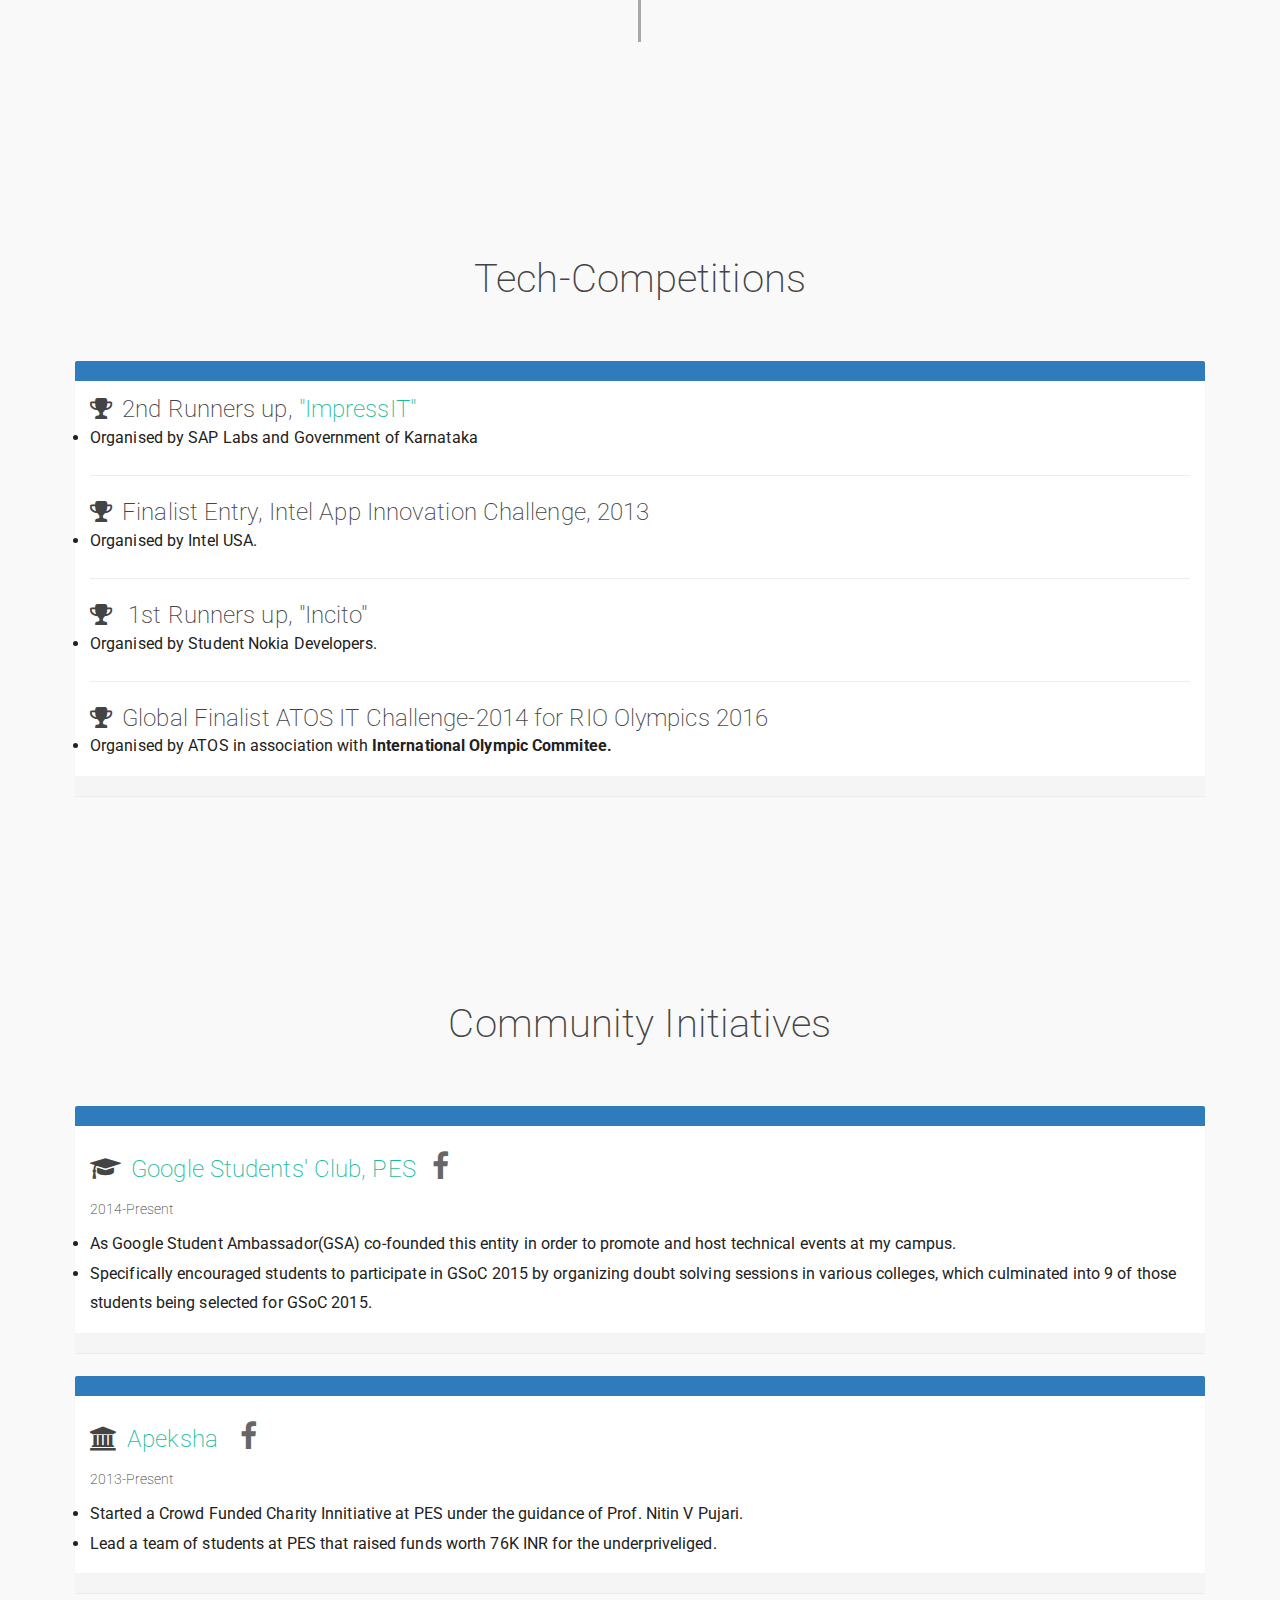
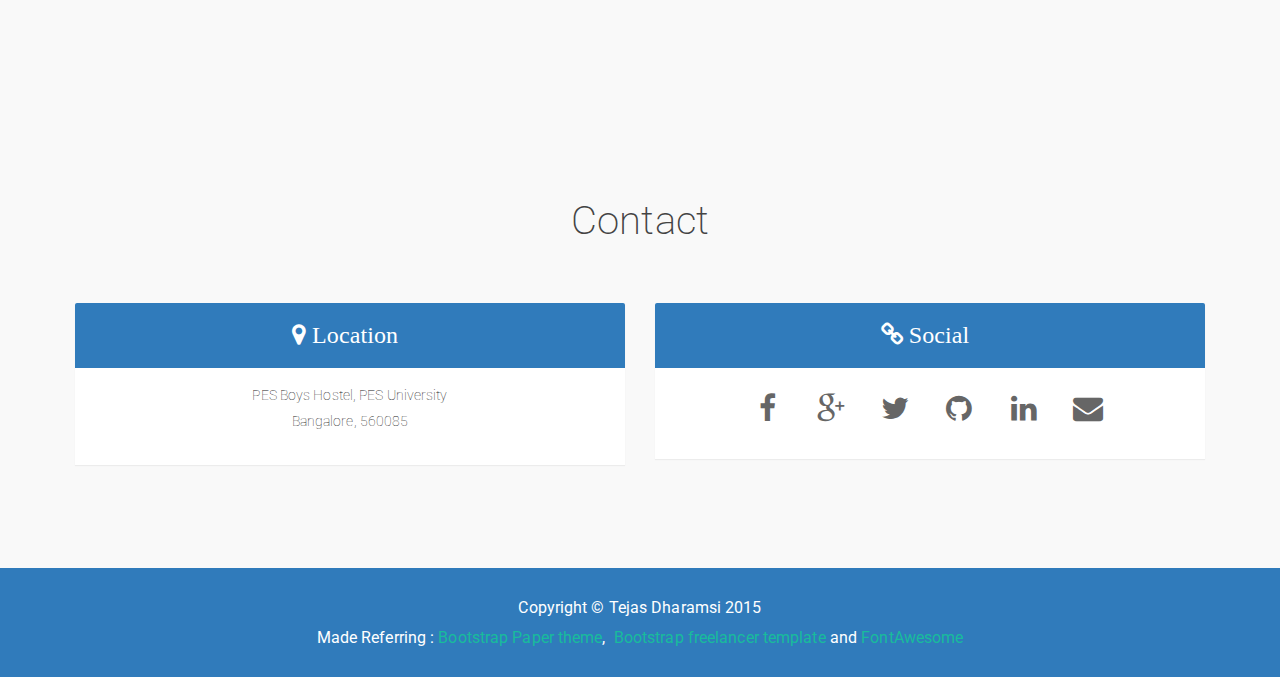
==== commit be07e111: "Commit" ====
--- a/index.html
+++ b/index.html
@@ -126,7 +126,7 @@
                                 <span class="label label-default">Computer Science</span>
                                 <span class="label label-default">Hockey</span>
                                 <span class="label label-default">Books</span>
-                                <span class="label label-default">Pornography</span>
+                                <span class="label label-default">Photography</span>
                             </div>
                         </div>
                     </div>
@@ -178,7 +178,7 @@
                             <div class="panel-heading">
                             </div>
                             <div class="panel-body">
-                                <h2><i class="fa fa-graduation-cap"></i><a href="http://tejasdharamsi.in/Old/rupam.html">PES Institute of Technology, Bangalore, Karnataka</a></h2>
+                                <h2><i class="fa fa-graduation-cap"></i><a href="pes.edu">PES Institute of Technology, Bangalore, Karnataka</a></h2>
                                 <h6>B.E. Computer Science (2012-Present)</h6>
                                 <li>“Prof. MR Doreswamy Distinction Award” for Semesters I, II, III, IV, V, and VI.</li>
 
@@ -223,10 +223,10 @@
                             <div class="panel-heading">
                                 <i class="fa fa-briefcase icon"></i>Summer Research Intern
                             </div>
-                            <a href="http://tejasdharamsi.in/Old/rupam.html">
+                            <a href="docs/cmu.pdf">
                             <img src="img/cmu.png" style="width:100%;height:300px;"class="img-responsive" alt=""></a>
                             <div class="panel-body">
-                                <p>Summer Research Intern at <a href="http://tejasdharamsi.in/Old/rupam.html">Department of Electrical and Computer Engineering,<b>Carnegie Mellon University</a></b> under the guidance of <a href="http://tejasdharamsi.in/Old/rupam.html"> Prof. Soummya Kar </a> .</p>
+                                <p>Summer Research Intern at <a href="https://www.ece.cmu.edu">Department of Electrical and Computer Engineering,<b>Carnegie Mellon University</a></b> under the guidance of <a href="http://users.ece.cmu.edu/~soummyak/"> Prof. Soummya Kar </a> .</p>
                             </div>
                             <div class="panel-footer">
                                 May-August 2015
@@ -238,10 +238,10 @@
                             <div class="panel-heading">
                                 <i class="fa fa-briefcase icon"></i>Student Developer, GSoC 2014
                             </div>
-                            <a href="http://tejasdharamsi.in/Old/rupam.html">
+                            <a href="https://www.google-melange.com/gsoc/org2/google/gsoc2014/freenet">
                             <img src="img/gsoc.jpg" style="width:100%;height:300px" class="img-responsive" alt=""></a>
                             <div class="panel-body">
-                                <p>Selected as student developer, <a href="http://tejasdharamsi.in/Old/rupam.html"><b>Google Summer of Code -2014</b></a> for Project Tahrir of Freenet Project Inc. under the guidance of Ian Clarke.</p>
+                                <p>Selected as student developer, <a href="https://www.google-melange.com"><b>Google Summer of Code -2014</b></a> for Project Tahrir of Freenet Project Inc. under the guidance of Ian Clarke.</p>
                             </div>
                             <div class="panel-footer">
                                 March-October 2014
@@ -322,7 +322,7 @@
                             <div class="cd-timeline-content">
                                 <a href="#portfolio"><h2><i class="fa fa-gamepad"></i>International Chess Rating</h2> </a>
                                 <span>World Chess Federation -FIDE</span>
-                                <p> Become International rated chess <a href="http://tejasdharamsi.in/Old/rupam.html">player</a> affiliated with World Chess Federation -FIDE</p>
+                                <p> Become International rated chess <a href="http://ratings.fide.com/card.phtml?event=25046985">player</a> affiliated with World Chess Federation -FIDE</p>
                                 <span class="cd-date">Aug 1st 2013</span>
                             </div> <!-- cd-timeline-content -->
                         </div> 
@@ -391,7 +391,7 @@
                             <div class="panel-heading">
                             </div>
                             <div class="panel-body">
-                                <span><h2><i class="fa fa-trophy"></i>2nd Runners up, <a href="http://tejasdharamsi.in/Old/rupam.html">"ImpressIT"</a></h2><li> Organised by SAP Labs and Government of Karnataka </li></span><hr>
+                                <span><h2><i class="fa fa-trophy"></i>2nd Runners up, <a href="http://www.bangaloreite.biz/ImpressIT/news.php">"ImpressIT"</a></h2><li> Organised by SAP Labs and Government of Karnataka </li></span><hr>
 
                                 <span><h2><i class="fa fa-trophy"></i>Finalist Entry, Intel App Innovation Challenge, 2013</h2><li>  Organised by Intel USA.</span><hr>
 
@@ -430,7 +430,7 @@
                             <div class="panel-heading">
                             </div>
                             <div class="panel-body">
-                                <h2 style="display:inline;"><i class="fa fa-graduation-cap"></i><a href="http://tejasdharamsi.in/Old/rupam.html">Google Students' Club, PES</a><a href="http://tejasdharamsi.in/Old/rupam.html" class="btn-social btn-default"><i class="fa fa-facebook"></i></a></h2>
+                                <h2 style="display:inline;"><i class="fa fa-graduation-cap"></i><a href="docs/gsa.pdf">Google Students' Club, PES</a><a href="https://www.facebook.com/Google-Students-Club-PES-909546275726271/?fref=ts" class="btn-social btn-default"><i class="fa fa-facebook"></i></a></h2>
                                 <h6>2014-Present</h6>
                                 <li>As Google Student Ambassador(GSA) co-founded this entity in order to promote and host technical events at my campus.</li>
 
@@ -446,7 +446,7 @@
                             <div class="panel-heading">
                             </div>
                             <div class="panel-body">
-                                <h2 style="display:inline;"><i class="fa fa-university"></i><a href="http://tejasdharamsi.in/Old/rupam.html">Apeksha </a><a href="http://tejasdharamsi.in/Old/rupam.html" class="btn-social btn-default"><i class="fa fa-facebook"></i></a></h2>
+                                <h2 style="display:inline;"><i class="fa fa-university"></i><a href="docs/ap.pdf">Apeksha </a><a href="https://www.facebook.com/ApekshaPesit/?fref=ts" class="btn-social btn-default"><i class="fa fa-facebook"></i></a></h2>
                                 <h6>2013-Present</h6>
                                 <li>Started a Crowd Funded Charity Innitiative at PES under the guidance of Prof. Nitin V Pujari.</li>
                                 <li>Lead a team of students at PES that raised funds worth 76K INR for the underpriveliged.</li>
@@ -491,12 +491,12 @@
                             </div>
                             <div class="panel-body ">
                                 <ul class="list-inline">
-                                    <li><a href="http://tejasdharamsi.in/Old/rupam.html" class="btn-social btn-default"><i class="fa fa-facebook"></i></a></li>
-                                    <li><a href="http://tejasdharamsi.in/Old/rupam.html" class="btn-social btn-default"><i class="fa fa-google-plus"></i></a></li>
-                                    <li><a href="http://tejasdharamsi.in/Old/rupam.html" class="btn-social btn-default"><i class="fa fa-twitter"></i></a></li>
-                                    <li><a href="http://tejasdharamsi.in/Old/rupam.html" class="btn-social btn-default"><i class="fa fa-github"></i></a></li>
-                                    <li><a href="http://tejasdharamsi.in/Old/rupam.html" class="btn-social btn-default"><i class="fa fa-linkedin"></i></a></li>
-                                    <li><a href="http://tejasdharamsi.in/Old/rupam.html" class="btn-social btn-default"><i class="fa fa-envelope"></i></a></li>
+                                    <li><a href="https://www.facebook.com/tejasdharamsi" class="btn-social btn-default"><i class="fa fa-facebook"></i></a></li>
+                                    <li><a href="https://plus.google.com/+TejasDharamsi/" class="btn-social btn-default"><i class="fa fa-google-plus"></i></a></li>
+                                    <li><a href="https://twitter.com/DharamsiTejas" class="btn-social btn-default"><i class="fa fa-twitter"></i></a></li>
+                                    <li><a href="https://github.com/Dharamsitejas" class="btn-social btn-default"><i class="fa fa-github"></i></a></li>
+                                    <li><a href="https://in.linkedin.com/in/tejasdharamsi" class="btn-social btn-default"><i class="fa fa-linkedin"></i></a></li>
+                                    <li><a href="mailto:tejas.dharamsi@gmail.com" class="btn-social btn-default"><i class="fa fa-envelope"></i></a></li>
                                 </ul>
                             </div>
                         </div>
@@ -514,7 +514,7 @@
                             Copyright &copy; Tejas Dharamsi 2015
                         </div>
                         <div>
-                            Made Referring : <a href="http://tejasdharamsi.in/Old/rupam.html">Bootstrap Paper theme</a>, &nbsp;<a href="http://tejasdharamsi.in/Old/rupam.html">Bootstrap freelancer template</a> and <a href="http://tejasdharamsi.in/Old/rupam.html">FontAwesome</a> 
+                            Made Referring : <a href="http://bootswatch.com/paper/">Bootstrap Paper theme</a>, &nbsp;<a href="http://startbootstrap.com/template-overviews/freelancer/">Bootstrap freelancer template</a> and <a href="http://fontawesome.io/">FontAwesome</a> 
                     </div>
                 </div>
             </div>
